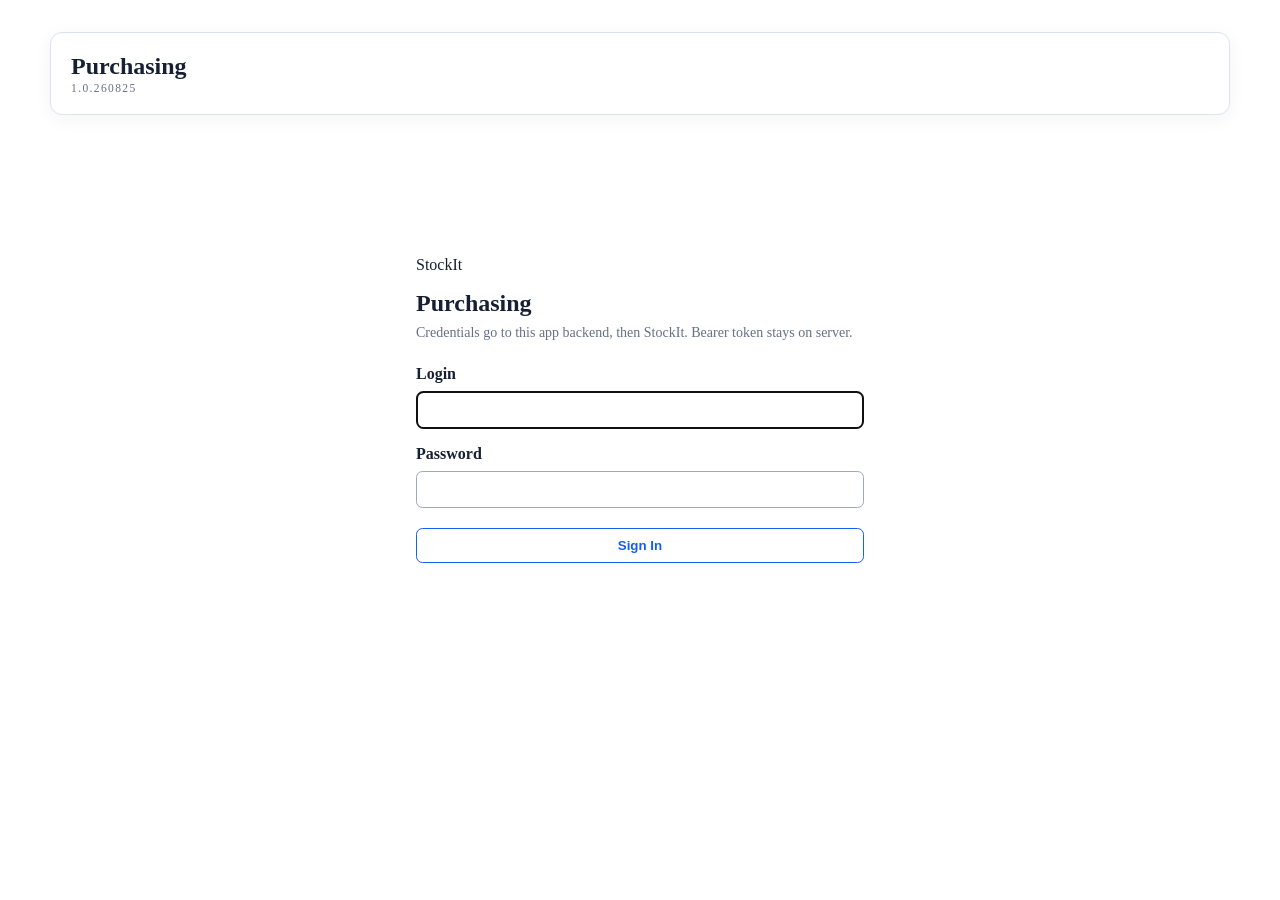
==== apps/purchasing/index.html @ f866b291 "feat: requisitions tab in the purchasing app - new tab lists requisitions with a date range, status " ====
<!doctype html>
<html lang="en">
<head>
  <meta charset="utf-8">
  <meta name="viewport" content="width=device-width, initial-scale=1">
  <title>Purchasing</title>
  <link rel="icon" href="/assets/favicon.ico" sizes="any">
  <link rel="stylesheet" href="/assets/app/app.css">
  <style>
    :root { color-scheme: light; }
    body { max-width: 1180px; margin: 0 auto; padding: 2rem; color: #172033; }
    header, section { background: #fff; border: 1px solid #dce3ee; border-radius: .75rem; padding: 1.25rem; margin-bottom: 1rem; box-shadow: 0 4px 18px #1720330d; }
    header { display: flex; justify-content: space-between; align-items: center; gap: 1rem; flex-wrap: wrap; }
    h1, h2 { margin: 0 0 .75rem; } h1 { font-size: 1.5rem; margin: 0; } h2 { font-size: 1.1rem; }
    .version { margin: .15rem 0 0; font-size: .72rem; letter-spacing: .12em; color: #667085; }
    .section-head { display: flex; justify-content: space-between; align-items: center; gap: 1rem; flex-wrap: wrap; margin-bottom: .75rem; } .section-head h2 { margin: 0; }
    label { display: block; font-weight: 600; margin-top: .75rem; }
    input, select, textarea { box-sizing: border-box; width: 100%; margin-top: .25rem; padding: .55rem; border: 1px solid #9da9bc; border-radius: .4rem; font: inherit; background: #fff; }
    td input, td select { margin-top: 0; padding: .35rem; min-height: 2.1rem; }
    button { border: 1px solid #155eef; border-radius: .4rem; padding: .55rem .9rem; background: transparent; color: #155eef; cursor: pointer; font-weight: 700; }
    button.secondary { border-color: #475467; color: #475467; } button.danger { border-color: #b42318; color: #b42318; }
    button:disabled, input:disabled, select:disabled, textarea:disabled { opacity: .55; cursor: not-allowed; }
    nav button { border-color: transparent; color: #475467; } nav button.active { border-color: #155eef; color: #155eef; }
    .controls { display: flex; gap: .75rem; flex-wrap: wrap; align-items: center; }
    .grid { display: grid; grid-template-columns: repeat(auto-fit, minmax(220px, 1fr)); gap: 0 1rem; }
    .filters { display: grid; grid-template-columns: repeat(auto-fit, minmax(11rem, 1fr)); gap: 0 .75rem; margin-bottom: .5rem; }
    .filters label { margin-top: .25rem; font-size: .8rem; }
    table { width: 100%; border-collapse: collapse; } th, td { padding: .5rem; border-bottom: 1px solid #e4e9f2; text-align: left; vertical-align: middle; }
    th.num, td.num { text-align: right; }
    th[data-sort] { cursor: pointer; user-select: none; } th[data-sort]:hover { color: #155eef; }
    .error { color: #b42318; margin: .5rem 0 0; } .muted { color: #667085; } .warn { color: #b54708; }
    .hidden, .error:empty, .muted:empty, .warn:empty { display: none; }
    section > *:last-child, form > *:last-child { margin-bottom: 0; }
    #po-table tbody tr, #supplier-table tbody tr { cursor: pointer; }
    #po-table tbody tr:hover, #supplier-table tbody tr:hover { background: #f0f4fb; }
    #login-shell { display: flex; min-height: 60vh; align-items: center; } #login-shell.hidden { display: none; }
    #login { width: min(28rem, 100%); margin: 0 auto; border-radius: 1.75rem; padding: 2rem; }
    #login .login-head { display: block; background: none; border: 0; box-shadow: none; padding: 0; margin: 0 0 1.5rem; }
    #login .login-head h1 { margin-top: .75rem; }
    #login .stockit-input { width: 100%; display: block; margin-top: .5rem; }
    #login .stockit-button { width: 100%; margin-top: 1.25rem; }
    #login label { margin-top: 1rem; }
    #print-view { display: none; }
    @media print {
      body > * { display: none !important; }
      body { max-width: none; padding: 0; background: #fff; }
      #print-view { display: block !important; }
      #print-view h1 { font-size: 1.4rem; margin: 0 0 .25rem; } #print-view h3 { margin: 1rem 0 .25rem; }
      #print-view table { margin-top: .25rem; } #print-view th, #print-view td { border-bottom: 1px solid #999; }
      .print-meta { display: grid; grid-template-columns: 1fr 1fr; gap: 0 2rem; margin: .75rem 0; }
    }
  </style>
</head>
<body class="stockit-app-shell">
  <header>
    <div><h1>Purchasing</h1><p class="version" id="version"></p></div>
    <nav id="nav" class="controls hidden"><button data-view="list" type="button">Purchase orders</button><button data-view="requisitions" type="button">Requisitions</button><button data-view="suppliers" type="button">Suppliers</button></nav>
    <div id="identity" class="hidden"><span id="user"></span> <button id="logout" class="secondary">Log out</button></div>
  </header>

  <div id="login-shell">
    <form id="login" class="stockit-login-card">
      <div class="login-head">
        <p class="stockit-brand-mark">StockIt</p>
        <h1>Purchasing</h1>
        <p class="muted" style="margin:.5rem 0 0;font-size:.875rem">Credentials go to this app backend, then StockIt. Bearer token stays on server.</p>
      </div>
      <p id="login-error" class="stockit-inline-message stockit-inline-message-error hidden"></p>
      <label class="stockit-field-label">Login<input class="stockit-input" name="login_name" autocomplete="username" required autofocus></label>
      <label class="stockit-field-label">Password<input class="stockit-input" name="password" type="password" autocomplete="current-password" required></label>
      <button class="stockit-button stockit-button-primary" type="submit">Sign In</button>
    </form>
  </div>

  <section id="list-view" class="hidden">
    <div class="section-head"><h2>Purchase orders</h2><div class="controls"><button id="new-po">New purchase order</button><button id="reload" class="secondary" type="button">Refresh</button></div></div>
    <div class="filters">
      <label>Doc date from<input id="filter-from" type="date"></label>
      <label>Doc date to<input id="filter-to" type="date"></label>
      <label>Supplier<select id="filter-supplier"></select></label>
      <label>Status<select id="filter-status"></select></label>
      <label>Search<input id="filter-search" type="search" placeholder="doc number or note"></label>
    </div>
    <div class="controls"><button id="filter-reset" class="secondary" type="button">Reset filters</button><span id="list-count" class="muted"></span></div>
    <p id="list-error" class="error"></p>
    <div id="po-table"></div>
  </section>

  <main id="edit-view" class="hidden">
    <section>
      <div class="section-head"><h2 id="edit-title">New purchase order</h2><div class="controls"><button id="back" class="secondary" type="button">Back to list</button><button id="copy-po" class="secondary hidden" type="button">Copy PO</button><button id="print" class="secondary hidden" type="button">Print</button><button id="delete-po" class="danger hidden" type="button">Delete PO</button></div></div>
      <form id="po-form">
        <div class="grid">
          <label>Doc number<input name="por_doc_number" required></label>
          <label>Supplier<select name="sup_id" id="supplier-select"></select></label>
          <label>Doc date<input name="por_doc_date" type="date"></label>
          <label>Ship date<input name="por_ship_date" type="date"></label>
          <label>Paid date<input name="por_paid_date" type="date"></label>
          <label>Status<select name="por_status" id="status-select"></select></label>
        </div>
        <label>Note<textarea name="por_note" rows="2"></textarea></label>
        <div class="controls" style="margin-top:.75rem"><button>Save order</button><span id="edit-error" class="error" style="margin:0"></span></div>
      </form>
    </section>

    <section id="lines-section" class="hidden">
      <div class="section-head"><h2>Order lines &amp; receipts</h2><span id="line-totals" class="muted"></span></div>
      <div id="lines"></div>
      <form id="line-form">
        <table><thead><tr><th>Item</th><th class="num">Qty</th><th class="num">Unit price</th><th>Currency</th><th></th></tr></thead><tbody><tr>
          <td><select name="itm_id" id="item-select"></select></td>
          <td class="num"><input name="poc_qty" type="number" step="any" min="0" required></td>
          <td class="num"><input name="poc_price" type="number" step="any" min="0"></td>
          <td><select name="poc_currency" class="currency-select"></select></td>
          <td><button>Add line</button></td>
        </tr></tbody></table>
      </form>
      <p id="quote-hint" class="muted"></p>
      <p id="price-warning" class="warn"></p>
      <p id="lines-error" class="error"></p>
    </section>

    <section id="schedule-section" class="hidden">
      <div class="section-head"><h2>Payment schedule</h2><span id="schedule-totals" class="muted"></span></div>
      <p class="muted">Payable obligations for this PO. Amounts are integer minor units.</p>
      <div id="schedule"></div>
      <form id="schedule-form">
        <table><thead><tr><th>Label</th><th>Due date</th><th class="num">Amount (minor)</th><th>Currency</th><th>Status</th><th></th></tr></thead><tbody><tr>
          <td><input name="fob_label" required></td>
          <td><input name="fob_due_date" type="date" required></td>
          <td class="num"><input name="fob_amount_minor" type="number" step="1" min="1" required></td>
          <td><select name="fob_currency" class="currency-select"></select></td>
          <td><select name="fob_status" class="obligation-status-select"></select></td>
          <td><button>Add installment</button></td>
        </tr></tbody></table>
      </form>
      <p id="schedule-error" class="error"></p>
    </section>
  </main>

  <section id="requisitions-view" class="hidden">
    <div class="section-head"><h2>Purchase requisitions</h2><div class="controls"><button id="new-requisition" type="button">New requisition</button><button id="reload-requisitions" class="secondary" type="button">Refresh</button></div></div>
    <div class="filters">
      <label>Date from<input id="requisition-from" type="date"></label>
      <label>Date to<input id="requisition-to" type="date"></label>
      <label>Status<select id="requisition-status"></select></label>
      <label>Search<input id="requisition-search" type="search" placeholder="doc number or note"></label>
    </div>
    <div class="controls"><button id="requisition-reset" class="secondary" type="button">Reset filters</button><span id="requisition-count" class="muted"></span></div>
    <p id="requisition-list-error" class="error"></p>
    <div id="requisition-table"></div>
  </section>

  <main id="requisition-edit-view" class="hidden">
    <section>
      <div class="section-head"><h2 id="requisition-title">New requisition</h2><div class="controls">
        <button id="requisition-back" class="secondary" type="button">Back to list</button>
        <button id="submit-requisition" class="hidden" type="button">Submit for approval</button>
        <button id="requisition-to-po" class="hidden" type="button">Create purchase order</button>
        <button id="delete-requisition" class="danger hidden" type="button">Delete requisition</button>
      </div></div>
      <form id="requisition-form">
        <div class="grid">
          <label>Doc number<input name="prq_doc_number" required></label>
          <label>Date<input name="prq_date" type="date"></label>
          <label>Needed by<input name="prq_needed_by" type="date"></label>
          <label>Department<input name="prq_department"></label>
          <label>Suggested supplier<select name="sup_id" id="requisition-supplier"></select></label>
          <label>Currency<select name="prq_currency" class="currency-select"></select></label>
        </div>
        <label>Note<textarea name="prq_note" rows="2"></textarea></label>
        <div class="controls" style="margin-top:.75rem"><button>Save requisition</button><span id="requisition-status-label" class="muted"></span><span id="requisition-error" class="error" style="margin:0"></span></div>
      </form>
    </section>

    <section id="requisition-lines-section" class="hidden">
      <div class="section-head"><h2>Requisition lines</h2><span id="requisition-totals" class="muted"></span></div>
      <div id="requisition-lines"></div>
      <form id="requisition-line-form">
        <table><thead><tr><th>Item</th><th class="num">Qty</th><th class="num">Unit price</th><th>Currency</th><th></th></tr></thead><tbody><tr>
          <td><select name="itm_id" id="requisition-item-select"></select></td>
          <td class="num"><input name="prc_qty" type="number" step="any" min="0" required></td>
          <td class="num"><input name="prc_price" type="number" step="any" min="0"></td>
          <td><select name="prc_currency" class="currency-select"></select></td>
          <td><button>Add line</button></td>
        </tr></tbody></table>
      </form>
      <p id="requisition-lines-error" class="error"></p>
    </section>

    <section id="approvals-section" class="hidden">
      <div class="section-head"><h2>Approvals</h2><span id="approval-summary" class="muted"></span></div>
      <div id="approvals"></div>
      <p id="approvals-error" class="error"></p>
    </section>
  </main>

  <section id="suppliers-view" class="hidden">
    <div class="section-head"><h2>Suppliers</h2><div class="controls"><button id="new-supplier" type="button">New supplier</button><input id="supplier-search" type="search" placeholder="Search suppliers" style="width:14rem;margin:0"></div></div>
    <p id="supplier-list-error" class="error"></p>
    <div id="supplier-table"></div>
  </section>

  <main id="supplier-edit-view" class="hidden">
    <section>
      <div class="section-head"><h2 id="supplier-title">New supplier</h2><div class="controls"><button id="supplier-back" class="secondary" type="button">Back to suppliers</button><button id="delete-supplier" class="danger hidden" type="button">Delete supplier</button></div></div>
      <form id="supplier-form">
        <div class="grid">
          <label>Code<input name="sup_code"></label>
          <label>Name (EN)<input name="sup_name_en" required></label>
          <label>Name (ZH)<input name="sup_name_zh"></label>
          <label>Type<input name="sup_type"></label>
          <label>Contact name<input name="sup_contact_name"></label>
          <label>Contact phone<input name="sup_contact_phone"></label>
          <label>Contact email<input name="sup_contact_email" type="email"></label>
          <label>Website<input name="sup_website"></label>
          <label>VAT number<input name="sup_vat_number"></label>
          <label>Bank name<input name="sup_bank_name"></label>
          <label>Bank account<input name="sup_bank_account"></label>
          <label>Status<select name="sup_status" id="supplier-status-select"></select></label>
        </div>
        <label>Address (EN)<textarea name="sup_address_en" rows="2"></textarea></label>
        <label>Note<textarea name="sup_note" rows="2"></textarea></label>
        <div class="controls" style="margin-top:.75rem"><button>Save supplier</button><span id="supplier-error" class="error" style="margin:0"></span></div>
      </form>
    </section>

    <section id="supplier-history-section" class="hidden">
      <div class="section-head"><h2>Purchase history</h2><span id="supplier-spend" class="muted"></span></div>
      <div id="supplier-history"></div>
      <p id="supplier-history-error" class="error"></p>
    </section>
  </main>

  <div id="print-view"></div>

  <script>
    const VERSION = '1.0.260825';
    const CURRENCIES = ['USD', 'TWD', 'CNY', 'EUR'];
    const PO_STATUSES = ['draft', 'issued', 'approved', 'sent', 'confirmed', 'paid', 'prepared', 'shipped', 'delivered', 'received', 'complete', 'inactive'];
    const OBLIGATION_STATUSES = ['planned', 'due', 'paid', 'cancelled'];
    const REQUISITION_STATUSES = ['draft', 'submitted', 'approved', 'rejected', 'ordered', 'cancelled'];
    const SUPPLIER_STATUSES = ['Draft', 'Under Review', 'Active', 'Inactive', 'Hold', 'Phase-Out', 'Obsolete'];
    const SUPPLIER_FIELDS = ['sup_code', 'sup_name_en', 'sup_name_zh', 'sup_type', 'sup_contact_name', 'sup_contact_phone', 'sup_contact_email', 'sup_website', 'sup_vat_number', 'sup_bank_name', 'sup_bank_account', 'sup_status', 'sup_address_en', 'sup_note'];
    // StockIt filters by date range and status server-side, so the browser only holds the window it asked for.
    const MAX_ROWS = 5000, DEFAULT_MONTHS = 12, PRICE_TOLERANCE = 0.005, TOTALS_BATCH = 8;
    const $ = selector => document.querySelector(selector);
    const escape = value => String(value ?? '').replace(/[&<>"']/g, char => ({'&':'&amp;','<':'&lt;','>':'&gt;','"':'&quot;',"'":'&#39;'}[char]));
    const number = value => Number(value ?? 0).toLocaleString();
    const options = (list, selected) => list.map(v => `<option value="${escape(v)}"${String(v) === String(selected) ? ' selected' : ''}>${escape(v)}</option>`).join('');
    const isoDate = date => date.toISOString().slice(0, 10);
    const money = totals => Object.entries(totals).map(([currency, total]) => `${number(Math.round(total * 100) / 100)} ${currency}`).join('; ');

    let suppliers = [], items = [], orders = [], currentPO = null, currentSupplier = null;
    let lines = [], schedule = [], priceList = {}, orderTotals = {};
    let requisitions = [], requisitionLines = [], approvals = [], currentRequisition = null, currentRole = '';
    let sort = { key: 'por_doc_date', desc: true };
    let requisitionSort = { key: 'prq_date', desc: true };

    async function api(method, path, body) {
      const response = await fetch(path, { method, headers: body ? {'Content-Type': 'application/json'} : {}, body: body ? JSON.stringify(body) : undefined });
      if (response.status === 401) { showLogin(); throw new Error('Login required'); }
      if (response.status === 204) return null;
      const data = await response.json().catch(() => ({}));
      if (!response.ok) throw new Error(data.error || `Request failed (${response.status})`);
      return data;
    }

    const queryString = params => Object.entries(params)
      .filter(([, value]) => value !== '' && value !== null && value !== undefined)
      .map(([key, value]) => `${encodeURIComponent(key)}=${encodeURIComponent(value)}`).join('&');

    async function listAll(table, params = {}, max = Infinity) {
      const rows = [];
      while (rows.length < max) {
        const page = await api('GET', `/api/tables/${table}?${queryString({...params, limit: 200, offset: rows.length})}`);
        rows.push(...page.rows);
        if (!page.has_more || !page.rows.length) break;
      }
      return rows;
    }

    const supplierName = id => { const s = suppliers.find(s => s.sup_id === id); return s ? (s.sup_name_en || s.sup_code || `#${id}`) : (id ? `#${id}` : ''); };
    const itemName = id => { const i = items.find(i => i.itm_id === id); return i ? `${i.itm_sku || ''} ${i.itm_model || ''}`.trim() || `#${id}` : (id ? `#${id}` : ''); };
    function sumByCurrency(rows, currencyOf, amountOf) {
      const totals = {};
      for (const row of rows) { const currency = currencyOf(row); if (currency) totals[currency] = (totals[currency] || 0) + amountOf(row); }
      return totals;
    }
    const lineTotals = rows => sumByCurrency(rows, l => l.poc_currency, l => (l.poc_qty || 0) * (l.poc_price || 0));

    // --- views ---
    function show(view) {
      $('#login-shell').classList.toggle('hidden', view !== 'login');
      $('#list-view').classList.toggle('hidden', view !== 'list');
      $('#edit-view').classList.toggle('hidden', view !== 'edit');
      $('#suppliers-view').classList.toggle('hidden', view !== 'suppliers');
      $('#supplier-edit-view').classList.toggle('hidden', view !== 'supplier-edit');
      $('#requisitions-view').classList.toggle('hidden', view !== 'requisitions');
      $('#requisition-edit-view').classList.toggle('hidden', view !== 'requisition-edit');
      $('#identity').classList.toggle('hidden', view === 'login');
      $('#nav').classList.toggle('hidden', view === 'login');
      for (const button of document.querySelectorAll('#nav button')) {
        button.classList.toggle('active',
          (button.dataset.view === 'list' && (view === 'list' || view === 'edit'))
          || (button.dataset.view === 'suppliers' && view.startsWith('supplier'))
          || (button.dataset.view === 'requisitions' && view.startsWith('requisition')));
      }
    }
    function showLogin() { $('#login').reset(); $('#login-error').classList.add('hidden'); show('login'); }

    // --- purchase order list ---
    function defaultFrom() { const date = new Date(); date.setMonth(date.getMonth() - DEFAULT_MONTHS); return isoDate(date); }
    function resetFilters() {
      $('#filter-from').value = defaultFrom();
      $('#filter-to').value = '';
      $('#filter-supplier').value = '';
      $('#filter-status').value = '';
      $('#filter-search').value = '';
      showList();
    }

    const COLUMNS = [
      { key: 'por_doc_number', label: 'Doc number', value: po => po.por_doc_number },
      { key: 'supplier', label: 'Supplier', value: po => supplierName(po.sup_id) },
      { key: 'por_doc_date', label: 'Doc date', value: po => po.por_doc_date },
      { key: 'por_ship_date', label: 'Ship date', value: po => po.por_ship_date },
      { key: 'por_status', label: 'Status', value: po => po.por_status },
    ];

    async function showList() {
      show('list');
      $('#list-error').textContent = '';
      const params = { sort: 'por_doc_date', desc: true };
      const from = $('#filter-from').value, to = $('#filter-to').value;
      if (from) params['from.por_doc_date'] = from;
      if (to) params['to.por_doc_date'] = to;
      if ($('#filter-supplier').value) params['filter.sup_id'] = $('#filter-supplier').value;
      if ($('#filter-status').value) params['filter.por_status'] = $('#filter-status').value;
      if ($('#filter-search').value.trim()) params.q = $('#filter-search').value.trim();
      try {
        orders = await listAll('purchase_orders', params, MAX_ROWS);
        renderList();
        loadOrderTotals(orders);
      } catch (error) { $('#list-error').textContent = error.message; }
    }

    function renderList() {
      const rows = orders.slice();
      const column = COLUMNS.find(c => c.key === sort.key) || COLUMNS[2];
      rows.sort((a, b) => String(column.value(a) ?? '').localeCompare(String(column.value(b) ?? ''), undefined, { numeric: true }) * (sort.desc ? -1 : 1));
      $('#list-count').textContent = `${rows.length} purchase orders${rows.length >= MAX_ROWS ? ` (load capped at ${MAX_ROWS}; narrow the filters)` : ''}`;
      $('#po-table').innerHTML = rows.length ? `<table><thead><tr>${
        COLUMNS.map(c => `<th data-sort="${c.key}">${escape(c.label)}${sort.key === c.key ? (sort.desc ? ' &#9660;' : ' &#9650;') : ''}</th>`).join('')
      }<th class="num">Order total</th></tr></thead><tbody>${
        rows.map(po => `<tr data-id="${po.por_id}">${COLUMNS.map(c => `<td>${escape(c.value(po))}</td>`).join('')}<td class="num" data-total="${po.por_id}">${
          orderTotals[po.por_id] ? escape(money(orderTotals[po.por_id])) : '&hellip;'
        }</td></tr>`).join('')
      }</tbody></table>` : '<p class="muted">No purchase orders match these filters.</p>';
    }

    // ponytail: totals are one request per order because StockIt has no line rollup endpoint;
    // batched so a wide window does not open hundreds of sockets at once.
    async function loadOrderTotals(rows) {
      for (const po of rows) {
        const cell = document.querySelector(`td[data-total="${po.por_id}"]`);
        if (cell && orderTotals[po.por_id]) cell.textContent = money(orderTotals[po.por_id]);
      }
      const pending = rows.filter(po => !(po.por_id in orderTotals));
      for (let index = 0; index < pending.length; index += TOTALS_BATCH) {
        await Promise.all(pending.slice(index, index + TOTALS_BATCH).map(async po => {
          try {
            const poLines = await listAll('po_components', { sort: 'poc_id', parent_id: po.por_id });
            orderTotals[po.por_id] = lineTotals(poLines);
            const cell = document.querySelector(`td[data-total="${po.por_id}"]`);
            if (cell) cell.textContent = money(orderTotals[po.por_id]);
          } catch { /* a failed total must not break the list */ }
        }));
      }
    }

    // --- purchase order editor ---
    async function openPO(id) {
      currentPO = null; lines = []; schedule = []; priceList = {};
      for (const id of ['#edit-error', '#lines-error', '#schedule-error', '#quote-hint', '#price-warning']) $(id).textContent = '';
      if (id != null) {
        try {
          const record = await api('GET', `/api/tables/purchase_orders/${id}`);
          currentPO = record.row;
        } catch (error) { $('#list-error').textContent = error.message; return; }
      }
      const po = currentPO || {};
      const form = $('#po-form');
      form.por_doc_number.value = po.por_doc_number || '';
      $('#supplier-select').innerHTML = '<option value="">&mdash;</option>' + suppliers.map(s => `<option value="${s.sup_id}"${s.sup_id === po.sup_id ? ' selected' : ''}>${escape(s.sup_name_en || s.sup_code || s.sup_id)}</option>`).join('');
      form.por_doc_date.value = po.por_doc_date || (id == null ? isoDate(new Date()) : '');
      form.por_ship_date.value = po.por_ship_date || '';
      form.por_paid_date.value = po.por_paid_date || '';
      $('#status-select').innerHTML = options(PO_STATUSES, po.por_status || 'draft');
      form.por_note.value = po.por_note || '';
      $('#edit-title').textContent = currentPO ? `Purchase order ${currentPO.por_doc_number}` : 'New purchase order';
      for (const id of ['#delete-po', '#print', '#copy-po', '#lines-section', '#schedule-section']) $(id).classList.toggle('hidden', !currentPO);
      show('edit');
      if (currentPO) await Promise.all([loadLines(), loadSchedule(), loadPriceList(currentPO.sup_id)]);
    }

    function formPayload(form, fields) {
      const payload = {};
      for (const field of fields) payload[field] = form[field].value === '' ? null : form[field].value;
      return payload;
    }

    // --- supplier price list, taken from active quotes (newest quote wins) ---
    async function loadPriceList(supplierID) {
      priceList = {};
      if (!supplierID) return;
      try {
        const quotes = await listAll('quotes', { sort: 'qot_doc_date', desc: true, 'filter.sup_id': supplierID, 'filter.qot_status': 'active' });
        for (const quote of quotes) {
          const components = await listAll('quote_components', { sort: 'qoc_id', parent_id: quote.qot_id });
          for (const component of components) {
            if (!(component.itm_id in priceList)) priceList[component.itm_id] = { ...component, doc: quote.qot_doc_number };
          }
        }
      } catch { /* quotes are advisory: a missing price list must not block ordering */ }
      applyQuote();
    }

    function quoteFor(itemID) { return priceList[Number(itemID)]; }

    function applyQuote() {
      const form = $('#line-form');
      const quote = quoteFor(form.itm_id.value);
      if (!quote) { $('#quote-hint').textContent = Object.keys(priceList).length ? 'No active quote for this item.' : ''; checkPriceDeviation(); return; }
      $('#quote-hint').textContent = `Quoted ${number(quote.qot_price)} ${quote.qot_currency || ''} on ${quote.doc}${quote.qot_moq ? `; MOQ ${number(quote.qot_moq)}` : ''}${quote.qot_lead_time ? `; lead time ${quote.qot_lead_time}` : ''}.`;
      if (form.poc_price.value === '') {
        form.poc_price.value = quote.qot_price ?? '';
        if (quote.qot_currency) form.poc_currency.value = quote.qot_currency;
      }
      checkPriceDeviation();
    }

    function checkPriceDeviation() {
      const form = $('#line-form');
      const quote = quoteFor(form.itm_id.value);
      const price = Number(form.poc_price.value);
      if (!quote || !quote.qot_price || !form.poc_price.value) { $('#price-warning').textContent = ''; return; }
      const deviation = (price - quote.qot_price) / quote.qot_price;
      $('#price-warning').textContent = Math.abs(deviation) > PRICE_TOLERANCE
        ? `Price is ${(deviation * 100).toFixed(1)}% off the quoted ${number(quote.qot_price)} ${quote.qot_currency || ''}.` : '';
    }

    // --- order lines and goods receipt ---
    async function loadLines() {
      lines = await listAll('po_components', { sort: 'poc_id', parent_id: currentPO.por_id });
      renderLines();
    }
    function renderLines() {
      $('#lines').innerHTML = lines.length ? `<table><thead><tr><th>Item</th><th class="num">Qty</th><th class="num">Unit price</th><th>Currency</th><th class="num">Line total</th><th class="num">Received</th><th>Received date</th><th class="num">Outstanding</th><th></th></tr></thead><tbody>${
        lines.map((line, index) => `<tr>
          <td>${escape(itemName(line.itm_id))}</td>
          <td class="num"><input data-index="${index}" data-field="poc_qty" type="number" step="any" value="${line.poc_qty ?? ''}"></td>
          <td class="num"><input data-index="${index}" data-field="poc_price" type="number" step="any" value="${line.poc_price ?? ''}"></td>
          <td><select data-index="${index}" data-field="poc_currency">${options(CURRENCIES, line.poc_currency)}</select></td>
          <td class="num">${number((line.poc_qty || 0) * (line.poc_price || 0))}</td>
          <td class="num"><input data-index="${index}" data-field="poc_received_qty" type="number" step="any" min="0" value="${line.poc_received_qty ?? ''}"></td>
          <td><input data-index="${index}" data-field="poc_received_date" type="date" value="${escape(line.poc_received_date)}"></td>
          <td class="num">${number(Math.max(0, (line.poc_qty || 0) - (line.poc_received_qty || 0)))}</td>
          <td><button class="secondary" data-receive-line="${index}" type="button">Receive all</button> <button class="secondary" data-save-line="${index}" type="button">Save</button> <button class="danger" data-delete-line="${index}" type="button">Delete</button></td>
        </tr>`).join('')
      }</tbody></table>` : '<p class="muted">No lines yet.</p>';
      const totals = lineTotals(lines);
      const ordered = lines.reduce((sum, line) => sum + (line.poc_qty || 0), 0);
      const received = lines.reduce((sum, line) => sum + (line.poc_received_qty || 0), 0);
      $('#line-totals').textContent = `${Object.keys(totals).length ? 'Order totals: ' + money(totals) + '. ' : ''}Received ${number(received)} of ${number(ordered)} units.`;
    }
    function saveLinePayload(line) {
      return {
        itm_id: line.itm_id, poc_qty: line.poc_qty, poc_price: line.poc_price, poc_currency: line.poc_currency,
        poc_received_qty: line.poc_received_qty ?? null, poc_received_date: line.poc_received_date || null,
      };
    }
    $('#lines').addEventListener('input', event => {
      const { index, field } = event.target.dataset;
      if (index != null) lines[index][field] = event.target.type === 'number' ? (event.target.value === '' ? null : Number(event.target.value)) : event.target.value;
    });
    $('#lines').addEventListener('click', async event => {
      const { saveLine, deleteLine, receiveLine } = event.target.dataset;
      $('#lines-error').textContent = '';
      try {
        if (receiveLine != null) {
          const line = lines[receiveLine];
          line.poc_received_qty = line.poc_qty;
          line.poc_received_date = line.poc_received_date || isoDate(new Date());
          await api('PUT', `/api/tables/po_components/${line.poc_id}`, saveLinePayload(line));
          await loadLines();
        } else if (saveLine != null) {
          await api('PUT', `/api/tables/po_components/${lines[saveLine].poc_id}`, saveLinePayload(lines[saveLine]));
          await loadLines();
        } else if (deleteLine != null) {
          await api('DELETE', `/api/tables/po_components/${lines[deleteLine].poc_id}`);
          await loadLines();
        }
        delete orderTotals[currentPO.por_id];
      } catch (error) { $('#lines-error').textContent = error.message; }
    });
    $('#line-form').addEventListener('submit', async event => {
      event.preventDefault();
      $('#lines-error').textContent = '';
      const form = event.target;
      try {
        await api('POST', '/api/tables/po_components', {
          por_id: currentPO.por_id,
          itm_id: Number(form.itm_id.value),
          poc_qty: Number(form.poc_qty.value),
          poc_price: form.poc_price.value === '' ? null : Number(form.poc_price.value),
          poc_currency: form.poc_currency.value,
        });
        form.poc_qty.value = ''; form.poc_price.value = '';
        delete orderTotals[currentPO.por_id];
        await loadLines();
        applyQuote();
      } catch (error) { $('#lines-error').textContent = error.message; }
    });
    $('#item-select').addEventListener('change', () => { $('#line-form').poc_price.value = ''; applyQuote(); });
    $('#line-form').poc_price.addEventListener('input', checkPriceDeviation);

    // --- payment schedule (financial obligations) ---
    async function loadSchedule() {
      const all = await listAll('financial_obligations', { sort: 'fob_id', 'filter.fob_source_type': 'purchase_order', 'filter.fob_source_id': currentPO.por_id });
      schedule = all;
      renderSchedule();
    }
    function renderSchedule() {
      $('#schedule').innerHTML = schedule.length ? `<table><thead><tr><th>Label</th><th>Due date</th><th class="num">Amount (minor)</th><th>Currency</th><th>Status</th><th></th></tr></thead><tbody>${
        schedule.map((fob, index) => `<tr>
          <td><input data-index="${index}" data-field="fob_label" value="${escape(fob.fob_label)}"></td>
          <td><input data-index="${index}" data-field="fob_due_date" type="date" value="${escape(fob.fob_due_date)}"></td>
          <td class="num"><input data-index="${index}" data-field="fob_amount_minor" type="number" step="1" value="${fob.fob_amount_minor ?? ''}"></td>
          <td><select data-index="${index}" data-field="fob_currency">${options(CURRENCIES, fob.fob_currency)}</select></td>
          <td><select data-index="${index}" data-field="fob_status">${options(OBLIGATION_STATUSES, fob.fob_status)}</select></td>
          <td><button class="secondary" data-save-fob="${index}" type="button">Save</button> <button class="danger" data-delete-fob="${index}" type="button">Delete</button></td>
        </tr>`).join('')
      }</tbody></table>` : '<p class="muted">No installments yet.</p>';
      const totals = sumByCurrency(schedule.filter(fob => fob.fob_status !== 'cancelled'), fob => fob.fob_currency, fob => fob.fob_amount_minor || 0);
      $('#schedule-totals').textContent = Object.keys(totals).length ? 'Scheduled (excluding cancelled): ' + Object.entries(totals).map(([currency, total]) => `${number(total)} ${currency} minor`).join('; ') : '';
    }
    $('#schedule').addEventListener('input', event => {
      const { index, field } = event.target.dataset;
      if (index != null) schedule[index][field] = event.target.type === 'number' ? (event.target.value === '' ? null : Number(event.target.value)) : event.target.value;
    });
    function obligationPayload(fob) {
      return {
        fob_type: 'payable', fob_source_type: 'purchase_order', fob_source_id: currentPO.por_id,
        fob_label: fob.fob_label, fob_due_date: fob.fob_due_date, fob_amount_minor: fob.fob_amount_minor,
        fob_currency: fob.fob_currency, fob_status: fob.fob_status, fob_counterparty: supplierName(currentPO.sup_id) || null,
      };
    }
    $('#schedule').addEventListener('click', async event => {
      const { saveFob, deleteFob } = event.target.dataset;
      $('#schedule-error').textContent = '';
      try {
        if (saveFob != null) {
          await api('PUT', `/api/tables/financial_obligations/${schedule[saveFob].fob_id}`, obligationPayload(schedule[saveFob]));
          await loadSchedule();
        } else if (deleteFob != null) {
          await api('DELETE', `/api/tables/financial_obligations/${schedule[deleteFob].fob_id}`);
          await loadSchedule();
        }
      } catch (error) { $('#schedule-error').textContent = error.message; }
    });
    $('#schedule-form').addEventListener('submit', async event => {
      event.preventDefault();
      $('#schedule-error').textContent = '';
      const form = event.target;
      try {
        await api('POST', '/api/tables/financial_obligations', obligationPayload({
          fob_label: form.fob_label.value, fob_due_date: form.fob_due_date.value,
          fob_amount_minor: Number(form.fob_amount_minor.value), fob_currency: form.fob_currency.value,
          fob_status: form.fob_status.value,
        }));
        form.fob_label.value = ''; form.fob_due_date.value = ''; form.fob_amount_minor.value = '';
        await loadSchedule();
      } catch (error) { $('#schedule-error').textContent = error.message; }
    });

    // --- PO header save / copy / delete ---
    $('#po-form').addEventListener('submit', async event => {
      event.preventDefault();
      $('#edit-error').textContent = '';
      const payload = formPayload(event.target, ['por_doc_number', 'por_doc_date', 'por_ship_date', 'por_paid_date', 'por_status', 'por_note']);
      payload.sup_id = event.target.sup_id.value === '' ? null : Number(event.target.sup_id.value);
      try {
        if (currentPO) {
          await api('PUT', `/api/tables/purchase_orders/${currentPO.por_id}`, payload);
          await openPO(currentPO.por_id);
        } else {
          const record = await api('POST', '/api/tables/purchase_orders', payload);
          await openPO(record.row.por_id);
        }
      } catch (error) { $('#edit-error').textContent = error.message; }
    });
    $('#copy-po').addEventListener('click', async () => {
      if (!currentPO) return;
      const docNumber = prompt('Document number for the copy', `${currentPO.por_doc_number}-COPY`);
      if (!docNumber) return;
      $('#edit-error').textContent = '';
      try {
        const record = await api('POST', '/api/tables/purchase_orders', {
          por_doc_number: docNumber, sup_id: currentPO.sup_id, por_doc_date: isoDate(new Date()),
          por_status: 'draft', por_note: currentPO.por_note || null,
        });
        for (const line of lines) {
          await api('POST', '/api/tables/po_components', {
            por_id: record.row.por_id, itm_id: line.itm_id, poc_qty: line.poc_qty,
            poc_price: line.poc_price, poc_currency: line.poc_currency,
          });
        }
        await openPO(record.row.por_id);
      } catch (error) { $('#edit-error').textContent = error.message; }
    });
    $('#delete-po').addEventListener('click', async () => {
      if (!currentPO || !confirm(`Delete PO ${currentPO.por_doc_number}? Its lines are deleted too. Payment schedule rows stay and must be removed by hand.`)) return;
      $('#edit-error').textContent = '';
      try { await api('DELETE', `/api/tables/purchase_orders/${currentPO.por_id}`); delete orderTotals[currentPO.por_id]; await showList(); }
      catch (error) { $('#edit-error').textContent = error.message; }
    });

    // --- suppliers ---
    async function showSuppliers() {
      show('suppliers');
      $('#supplier-list-error').textContent = '';
      try {
        suppliers = await listAll('suppliers', { sort: 'sup_name_en' });
        renderSuppliers();
      } catch (error) { $('#supplier-list-error').textContent = error.message; }
    }
    function renderSuppliers() {
      const search = $('#supplier-search').value.trim().toLowerCase();
      const rows = suppliers.filter(s => !search || `${s.sup_code || ''} ${s.sup_name_en || ''} ${s.sup_name_zh || ''} ${s.sup_contact_name || ''}`.toLowerCase().includes(search));
      $('#supplier-table').innerHTML = rows.length ? `<table><thead><tr><th>Code</th><th>Name</th><th>Type</th><th>Contact</th><th>Email</th><th>Status</th></tr></thead><tbody>${
        rows.map(s => `<tr data-id="${s.sup_id}"><td>${escape(s.sup_code)}</td><td>${escape(s.sup_name_en)}</td><td>${escape(s.sup_type)}</td><td>${escape(s.sup_contact_name)}</td><td>${escape(s.sup_contact_email)}</td><td>${escape(s.sup_status)}</td></tr>`).join('')
      }</tbody></table>` : '<p class="muted">No suppliers match this search.</p>';
    }

    async function openSupplier(id) {
      currentSupplier = null;
      $('#supplier-error').textContent = ''; $('#supplier-history-error').textContent = ''; $('#supplier-spend').textContent = '';
      if (id != null) {
        try { currentSupplier = (await api('GET', `/api/tables/suppliers/${id}`)).row; }
        catch (error) { $('#supplier-list-error').textContent = error.message; return; }
      }
      const supplier = currentSupplier || {};
      const form = $('#supplier-form');
      for (const field of SUPPLIER_FIELDS) if (field !== 'sup_status') form[field].value = supplier[field] || '';
      $('#supplier-status-select').innerHTML = options(SUPPLIER_STATUSES, supplier.sup_status || 'Active');
      $('#supplier-title').textContent = currentSupplier ? (currentSupplier.sup_name_en || 'Supplier') : 'New supplier';
      $('#delete-supplier').classList.toggle('hidden', !currentSupplier);
      $('#supplier-history-section').classList.toggle('hidden', !currentSupplier);
      show('supplier-edit');
      if (currentSupplier) await loadSupplierHistory(currentSupplier.sup_id);
    }

    async function loadSupplierHistory(supplierID) {
      try {
        const history = await listAll('purchase_orders', { sort: 'por_doc_date', desc: true, 'filter.sup_id': supplierID }, 500);
        $('#supplier-history').innerHTML = history.length ? `<table><thead><tr><th>Doc number</th><th>Doc date</th><th>Status</th><th class="num">Order total</th></tr></thead><tbody>${
          history.map(po => `<tr data-id="${po.por_id}"><td>${escape(po.por_doc_number)}</td><td>${escape(po.por_doc_date)}</td><td>${escape(po.por_status)}</td><td class="num" data-total="${po.por_id}">&hellip;</td></tr>`).join('')
        }</tbody></table>` : '<p class="muted">No purchase orders for this supplier yet.</p>';
        await loadOrderTotals(history);
        const spend = {};
        for (const po of history) for (const [currency, total] of Object.entries(orderTotals[po.por_id] || {})) spend[currency] = (spend[currency] || 0) + total;
        $('#supplier-spend').textContent = Object.keys(spend).length ? `Total ordered: ${money(spend)} across ${history.length} orders.` : `${history.length} orders.`;
      } catch (error) { $('#supplier-history-error').textContent = error.message; }
    }

    $('#supplier-form').addEventListener('submit', async event => {
      event.preventDefault();
      $('#supplier-error').textContent = '';
      const payload = formPayload(event.target, SUPPLIER_FIELDS);
      try {
        if (currentSupplier) {
          await api('PUT', `/api/tables/suppliers/${currentSupplier.sup_id}`, payload);
          await refreshSuppliers();
          await openSupplier(currentSupplier.sup_id);
        } else {
          const record = await api('POST', '/api/tables/suppliers', payload);
          await refreshSuppliers();
          await openSupplier(record.row.sup_id);
        }
      } catch (error) { $('#supplier-error').textContent = error.message; }
    });
    $('#delete-supplier').addEventListener('click', async () => {
      if (!currentSupplier || !confirm(`Delete supplier ${currentSupplier.sup_name_en}? Purchase orders that reference it keep the id.`)) return;
      $('#supplier-error').textContent = '';
      try { await api('DELETE', `/api/tables/suppliers/${currentSupplier.sup_id}`); await refreshSuppliers(); await showSuppliers(); }
      catch (error) { $('#supplier-error').textContent = error.message; }
    });
    async function refreshSuppliers() {
      suppliers = await listAll('suppliers', { sort: 'sup_name_en' });
      $('#filter-supplier').innerHTML = '<option value="">All suppliers</option>' + suppliers.map(s => `<option value="${s.sup_id}">${escape(s.sup_name_en || s.sup_code || s.sup_id)}</option>`).join('');
    }

    // --- print ---
    $('#print').addEventListener('click', () => {
      const po = currentPO, supplier = suppliers.find(s => s.sup_id === po.sup_id);
      const totals = lineTotals(lines);
      $('#print-view').innerHTML = `
        <h1>Purchase Order ${escape(po.por_doc_number)}</h1>
        <p class="muted">Status: ${escape(po.por_status)}</p>
        <div class="print-meta">
          <div><h3>Supplier</h3>${supplier ? `${escape(supplier.sup_name_en || '')}<br>${escape(supplier.sup_address_en || '')}<br>${escape(supplier.sup_contact_name || '')} ${escape(supplier.sup_contact_phone || '')}<br>${escape(supplier.sup_contact_email || '')}` : '<span class="muted">No supplier selected</span>'}</div>
          <div><h3>Dates</h3>Doc date: ${escape(po.por_doc_date || '-')}<br>Ship date: ${escape(po.por_ship_date || '-')}<br>Paid date: ${escape(po.por_paid_date || '-')}</div>
        </div>
        <h3>Lines</h3>
        <table><thead><tr><th>Item</th><th class="num">Qty</th><th class="num">Unit price</th><th>Currency</th><th class="num">Line total</th><th class="num">Received</th></tr></thead><tbody>
          ${lines.map(line => `<tr><td>${escape(itemName(line.itm_id))}</td><td class="num">${number(line.poc_qty)}</td><td class="num">${number(line.poc_price)}</td><td>${escape(line.poc_currency)}</td><td class="num">${number((line.poc_qty || 0) * (line.poc_price || 0))}</td><td class="num">${number(line.poc_received_qty)}</td></tr>`).join('') || '<tr><td colspan="6">No lines</td></tr>'}
        </tbody></table>
        <p><strong>Totals:</strong> ${money(totals) || '-'}</p>
        ${schedule.length ? `<h3>Payment schedule</h3>
        <table><thead><tr><th>Label</th><th>Due date</th><th class="num">Amount (minor units)</th><th>Currency</th><th>Status</th></tr></thead><tbody>
          ${schedule.map(fob => `<tr><td>${escape(fob.fob_label)}</td><td>${escape(fob.fob_due_date)}</td><td class="num">${number(fob.fob_amount_minor)}</td><td>${escape(fob.fob_currency)}</td><td>${escape(fob.fob_status)}</td></tr>`).join('')}
        </tbody></table>` : ''}
        ${po.por_note ? `<h3>Note</h3><p>${escape(po.por_note)}</p>` : ''}`;
      window.print();
    });

    // --- purchase requisitions ---
    function defaultRequisitionFrom() { const date = new Date(); date.setMonth(date.getMonth() - DEFAULT_MONTHS); return isoDate(date); }
    function resetRequisitionFilters() {
      $('#requisition-from').value = defaultRequisitionFrom();
      $('#requisition-to').value = '';
      $('#requisition-status').value = '';
      $('#requisition-search').value = '';
      showRequisitions();
    }

    const REQUISITION_COLUMNS = [
      { key: 'prq_doc_number', label: 'Doc number', value: r => r.prq_doc_number },
      { key: 'prq_date', label: 'Date', value: r => r.prq_date },
      { key: 'prq_needed_by', label: 'Needed by', value: r => r.prq_needed_by },
      { key: 'prq_department', label: 'Department', value: r => r.prq_department },
      { key: 'supplier', label: 'Suggested supplier', value: r => supplierName(r.sup_id) },
      { key: 'prq_status', label: 'Status', value: r => r.prq_status },
    ];

    async function showRequisitions() {
      show('requisitions');
      $('#requisition-list-error').textContent = '';
      const params = { sort: 'prq_date', desc: true };
      if ($('#requisition-from').value) params['from.prq_date'] = $('#requisition-from').value;
      if ($('#requisition-to').value) params['to.prq_date'] = $('#requisition-to').value;
      if ($('#requisition-status').value) params['filter.prq_status'] = $('#requisition-status').value;
      if ($('#requisition-search').value.trim()) params.q = $('#requisition-search').value.trim();
      try {
        requisitions = await listAll('purchase_requisitions', params, MAX_ROWS);
        renderRequisitions();
      } catch (error) { $('#requisition-list-error').textContent = error.message; }
    }

    function renderRequisitions() {
      const rows = requisitions.slice();
      const column = REQUISITION_COLUMNS.find(c => c.key === requisitionSort.key) || REQUISITION_COLUMNS[1];
      rows.sort((a, b) => String(column.value(a) ?? '').localeCompare(String(column.value(b) ?? ''), undefined, { numeric: true }) * (requisitionSort.desc ? -1 : 1));
      $('#requisition-count').textContent = `${rows.length} requisitions`;
      $('#requisition-table').innerHTML = rows.length ? `<table><thead><tr>${
        REQUISITION_COLUMNS.map(c => `<th data-sort="${c.key}">${escape(c.label)}${requisitionSort.key === c.key ? (requisitionSort.desc ? ' &#9660;' : ' &#9650;') : ''}</th>`).join('')
      }<th class="num">Total</th></tr></thead><tbody>${
        rows.map(record => `<tr data-id="${record.prq_id}">${REQUISITION_COLUMNS.map(c => `<td>${escape(c.value(record))}</td>`).join('')}<td class="num">${
          record.prq_total_minor == null ? '' : escape(`${number(record.prq_total_minor / 100)} ${record.prq_currency || ''}`)
        }</td></tr>`).join('')
      }</tbody></table>` : '<p class="muted">No requisitions match these filters.</p>';
    }

    async function openRequisition(id) {
      currentRequisition = null; requisitionLines = []; approvals = [];
      for (const selector of ['#requisition-error', '#requisition-lines-error', '#approvals-error']) $(selector).textContent = '';
      if (id != null) {
        try { currentRequisition = (await api('GET', `/api/tables/purchase_requisitions/${id}`)).row; }
        catch (error) { $('#requisition-list-error').textContent = error.message; return; }
      }
      const record = currentRequisition || {};
      const form = $('#requisition-form');
      form.prq_doc_number.value = record.prq_doc_number || '';
      form.prq_date.value = record.prq_date || (id == null ? isoDate(new Date()) : '');
      form.prq_needed_by.value = record.prq_needed_by || '';
      form.prq_department.value = record.prq_department || '';
      form.prq_note.value = record.prq_note || '';
      form.prq_currency.value = record.prq_currency || 'USD';
      $('#requisition-supplier').innerHTML = '<option value="">&mdash;</option>' + suppliers.map(s => `<option value="${s.sup_id}"${s.sup_id === record.sup_id ? ' selected' : ''}>${escape(s.sup_name_en || s.sup_code || s.sup_id)}</option>`).join('');
      $('#requisition-title').textContent = currentRequisition ? `Requisition ${currentRequisition.prq_doc_number}` : 'New requisition';
      const status = record.prq_status || 'draft';
      $('#requisition-status-label').textContent = currentRequisition ? `Status: ${status}${record.por_id ? `; purchase order #${record.por_id}` : ''}` : '';
      // A requisition is only editable while it is a draft; the workflow owns it afterwards.
      const draft = status === 'draft';
      for (const field of form.elements) field.disabled = currentRequisition != null && !draft;
      $('#delete-requisition').classList.toggle('hidden', !currentRequisition || !draft);
      $('#submit-requisition').classList.toggle('hidden', !currentRequisition || !draft);
      $('#requisition-to-po').classList.toggle('hidden', status !== 'approved');
      $('#requisition-lines-section').classList.toggle('hidden', !currentRequisition);
      $('#requisition-line-form').classList.toggle('hidden', !draft);
      $('#approvals-section').classList.toggle('hidden', !currentRequisition || status === 'draft');
      show('requisition-edit');
      if (currentRequisition) await Promise.all([loadRequisitionLines(), loadApprovals()]);
    }

    async function loadRequisitionLines() {
      requisitionLines = await listAll('prq_components', { sort: 'prc_id', parent_id: currentRequisition.prq_id });
      renderRequisitionLines();
    }
    function renderRequisitionLines() {
      const editable = (currentRequisition.prq_status || 'draft') === 'draft';
      $('#requisition-lines').innerHTML = requisitionLines.length ? `<table><thead><tr><th>Item</th><th class="num">Qty</th><th class="num">Unit price</th><th>Currency</th><th class="num">Line total</th>${editable ? '<th></th>' : ''}</tr></thead><tbody>${
        requisitionLines.map((line, index) => `<tr>
          <td>${escape(itemName(line.itm_id))}</td>
          <td class="num">${number(line.prc_qty)}</td>
          <td class="num">${number(line.prc_price)}</td>
          <td>${escape(line.prc_currency)}</td>
          <td class="num">${number((line.prc_qty || 0) * (line.prc_price || 0))}</td>
          ${editable ? `<td><button class="danger" data-delete-line="${index}" type="button">Delete</button></td>` : ''}
        </tr>`).join('')
      }</tbody></table>` : '<p class="muted">No lines yet. A requisition needs at least one line before it can be submitted.</p>';
      const totals = sumByCurrency(requisitionLines, line => line.prc_currency, line => (line.prc_qty || 0) * (line.prc_price || 0));
      $('#requisition-totals').textContent = Object.keys(totals).length ? `Requested: ${money(totals)}` : '';
    }

    async function loadApprovals() {
      approvals = await listAll('approvals', { sort: 'apv_step', 'filter.apv_source_type': 'purchase_requisition', 'filter.apv_source_id': currentRequisition.prq_id });
      renderApprovals();
    }
    function renderApprovals() {
      const firstPending = approvals.find(approval => approval.apv_status === 'pending');
      $('#approvals').innerHTML = approvals.length ? `<table><thead><tr><th class="num">Step</th><th>Approver role</th><th>Status</th><th>Decided by</th><th>Decided at</th><th>Note</th><th></th></tr></thead><tbody>${
        approvals.map((approval, index) => {
          const mine = approval === firstPending && approval.apv_role === currentRole;
          return `<tr>
            <td class="num">${number(approval.apv_step)}</td>
            <td>${escape(approval.apv_role)}</td>
            <td>${escape(approval.apv_status)}</td>
            <td>${escape(approval.apv_decided_by)}</td>
            <td>${escape(approval.apv_decided_at)}</td>
            <td>${mine ? '<input id="approval-note" placeholder="Optional note">' : escape(approval.apv_note)}</td>
            <td>${mine ? `<button data-approve="${index}" type="button">Approve</button> <button class="danger" data-reject="${index}" type="button">Reject</button>` : ''}</td>
          </tr>`;
        }).join('')
      }</tbody></table>` : '<p class="muted">No approval steps: this requisition needed none.</p>';
      $('#approval-summary').textContent = !firstPending ? 'All steps decided.'
        : firstPending.apv_role === currentRole ? `Waiting for your decision on step ${firstPending.apv_step}.`
        : `Waiting for role ${firstPending.apv_role} on step ${firstPending.apv_step}.`;
    }

    async function decideApproval(approval, decision) {
      const note = $('#approval-note')?.value || '';
      $('#approvals-error').textContent = '';
      try {
        await api('POST', `/api/approvals/${approval.apv_id}/decide`, { decision, note });
        await openRequisition(currentRequisition.prq_id);
      } catch (error) { $('#approvals-error').textContent = error.message; }
    }

    $('#approvals').addEventListener('click', event => {
      const { approve, reject } = event.target.dataset;
      if (approve != null) decideApproval(approvals[approve], 'approved');
      else if (reject != null) decideApproval(approvals[reject], 'rejected');
    });

    $('#requisition-lines').addEventListener('click', async event => {
      const remove = event.target.dataset.deleteLine;
      if (remove == null) return;
      $('#requisition-lines-error').textContent = '';
      try {
        await api('DELETE', `/api/tables/prq_components/${requisitionLines[remove].prc_id}`);
        await loadRequisitionLines();
      } catch (error) { $('#requisition-lines-error').textContent = error.message; }
    });

    $('#requisition-line-form').addEventListener('submit', async event => {
      event.preventDefault();
      $('#requisition-lines-error').textContent = '';
      const form = event.target;
      try {
        await api('POST', '/api/tables/prq_components', {
          prq_id: currentRequisition.prq_id,
          itm_id: Number(form.itm_id.value),
          prc_qty: Number(form.prc_qty.value),
          prc_price: form.prc_price.value === '' ? null : Number(form.prc_price.value),
          prc_currency: form.prc_currency.value,
        });
        form.prc_qty.value = ''; form.prc_price.value = '';
        await loadRequisitionLines();
      } catch (error) { $('#requisition-lines-error').textContent = error.message; }
    });

    $('#requisition-form').addEventListener('submit', async event => {
      event.preventDefault();
      $('#requisition-error').textContent = '';
      const payload = formPayload(event.target, ['prq_doc_number', 'prq_date', 'prq_needed_by', 'prq_department', 'prq_currency', 'prq_note']);
      payload.sup_id = event.target.sup_id.value === '' ? null : Number(event.target.sup_id.value);
      try {
        if (currentRequisition) {
          await api('PUT', `/api/tables/purchase_requisitions/${currentRequisition.prq_id}`, payload);
          await openRequisition(currentRequisition.prq_id);
        } else {
          payload.prq_status = 'draft';
          const record = await api('POST', '/api/tables/purchase_requisitions', payload);
          await openRequisition(record.row.prq_id);
        }
      } catch (error) { $('#requisition-error').textContent = error.message; }
    });

    $('#submit-requisition').addEventListener('click', async () => {
      if (!currentRequisition) return;
      $('#requisition-error').textContent = '';
      try {
        const result = await api('POST', `/api/purchase_requisitions/${currentRequisition.prq_id}/submit`);
        await openRequisition(currentRequisition.prq_id);
        $('#approval-summary').textContent = result.status === 'approved'
          ? `Approved outright: ${number(result.total_minor / 100)} ${result.currency || ''} needs no approval step.`
          : $('#approval-summary').textContent;
      } catch (error) { $('#requisition-error').textContent = error.message; }
    });

    $('#requisition-to-po').addEventListener('click', async () => {
      if (!currentRequisition) return;
      const docNumber = prompt('Document number for the purchase order', currentRequisition.prq_doc_number || '');
      if (docNumber === null) return;
      $('#requisition-error').textContent = '';
      try {
        const result = await api('POST', `/api/purchase_requisitions/${currentRequisition.prq_id}/purchase_order`, { por_doc_number: docNumber });
        orderTotals = {};
        await openPO(result.purchase_order.por_id);
      } catch (error) { $('#requisition-error').textContent = error.message; }
    });

    $('#delete-requisition').addEventListener('click', async () => {
      if (!currentRequisition || !confirm(`Delete requisition ${currentRequisition.prq_doc_number}? Its lines are deleted too.`)) return;
      $('#requisition-error').textContent = '';
      try { await api('DELETE', `/api/tables/purchase_requisitions/${currentRequisition.prq_id}`); await showRequisitions(); }
      catch (error) { $('#requisition-error').textContent = error.message; }
    });

    $('#requisition-table').addEventListener('click', event => {
      const header = event.target.closest('th[data-sort]');
      if (header) { const key = header.dataset.sort; requisitionSort = { key, desc: requisitionSort.key === key ? !requisitionSort.desc : false }; renderRequisitions(); return; }
      const row = event.target.closest('tr[data-id]');
      if (row) openRequisition(Number(row.dataset.id));
    });

    // --- wiring ---
    $('#version').textContent = VERSION;
    $('#po-table').addEventListener('click', event => {
      const header = event.target.closest('th[data-sort]');
      if (header) { const key = header.dataset.sort; sort = { key, desc: sort.key === key ? !sort.desc : false }; renderList(); return; }
      const row = event.target.closest('tr[data-id]');
      if (row) openPO(Number(row.dataset.id));
    });
    $('#supplier-table').addEventListener('click', event => {
      const row = event.target.closest('tr[data-id]');
      if (row) openSupplier(Number(row.dataset.id));
    });
    $('#supplier-history').addEventListener('click', event => {
      const row = event.target.closest('tr[data-id]');
      if (row) openPO(Number(row.dataset.id));
    });
    let searchTimer;
    for (const id of ['#filter-from', '#filter-to', '#filter-supplier', '#filter-status']) $(id).addEventListener('change', showList);
    $('#filter-search').addEventListener('input', () => { clearTimeout(searchTimer); searchTimer = setTimeout(showList, 300); });
    $('#supplier-search').addEventListener('input', renderSuppliers);
    $('#filter-reset').addEventListener('click', resetFilters);
    $('#new-po').addEventListener('click', () => openPO(null));
    $('#new-supplier').addEventListener('click', () => openSupplier(null));
    $('#new-requisition').addEventListener('click', () => openRequisition(null));
    $('#reload-requisitions').addEventListener('click', showRequisitions);
    $('#requisition-back').addEventListener('click', showRequisitions);
    $('#requisition-reset').addEventListener('click', resetRequisitionFilters);
    for (const id of ['#requisition-from', '#requisition-to', '#requisition-status']) $(id).addEventListener('change', showRequisitions);
    let requisitionSearchTimer;
    $('#requisition-search').addEventListener('input', () => { clearTimeout(requisitionSearchTimer); requisitionSearchTimer = setTimeout(showRequisitions, 300); });
    $('#reload').addEventListener('click', showList);
    $('#back').addEventListener('click', showList);
    $('#supplier-back').addEventListener('click', showSuppliers);
    $('#nav').addEventListener('click', event => {
      const view = event.target.dataset.view;
      if (view === 'list') showList();
      else if (view === 'suppliers') showSuppliers();
      else if (view === 'requisitions') showRequisitions();
    });
    $('#logout').addEventListener('click', async () => { await fetch('/logout', {method: 'POST'}); showLogin(); });
    $('#login').addEventListener('submit', async event => {
      event.preventDefault();
      const error = $('#login-error');
      error.textContent = ''; error.classList.add('hidden');
      try {
        const response = await fetch('/login', { method: 'POST', headers: {'Content-Type': 'application/json'}, body: JSON.stringify(Object.fromEntries(new FormData(event.target))) });
        const data = await response.json();
        if (!response.ok) { error.textContent = data.error || 'Login failed'; error.classList.remove('hidden'); return; }
        event.target.reset();
        $('#user').textContent = data.user;
        currentRole = data.role || '';
        await start();
      } catch (failure) { error.textContent = failure.message; error.classList.remove('hidden'); }
    });

    async function start() {
      orderTotals = {};
      [items] = await Promise.all([listAll('items', { sort: 'itm_id' }), refreshSuppliers()]);
      $('#item-select').innerHTML = items.map(i => `<option value="${i.itm_id}">${escape(itemName(i.itm_id))}</option>`).join('');
      $('#requisition-item-select').innerHTML = $('#item-select').innerHTML;
      $('#filter-status').innerHTML = '<option value="">All statuses</option>' + options(PO_STATUSES);
      $('#requisition-status').innerHTML = '<option value="">All statuses</option>' + options(REQUISITION_STATUSES);
      $('#filter-from').value = defaultFrom();
      $('#requisition-from').value = defaultRequisitionFrom();
      for (const select of document.querySelectorAll('.currency-select')) select.innerHTML = options(CURRENCIES, 'USD');
      for (const select of document.querySelectorAll('.obligation-status-select')) select.innerHTML = options(OBLIGATION_STATUSES, 'planned');
      await showList();
    }
    (async () => {
      try { const me = await api('GET', '/api/me'); $('#user').textContent = me.user; currentRole = me.role || ''; await start(); }
      catch { showLogin(); }
    })();
  </script>
</body>
</html>
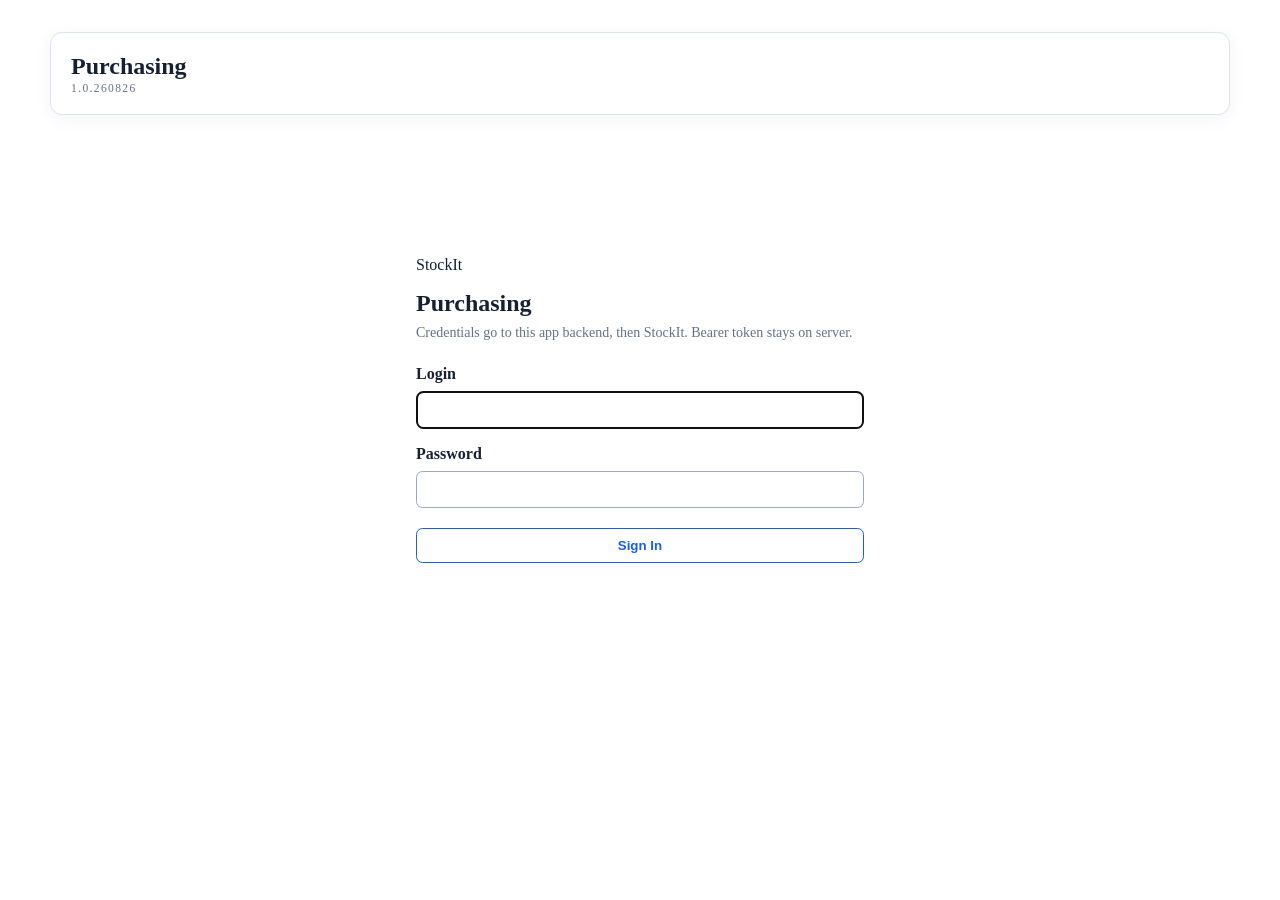
==== commit 583e3805: "feat: purchase order lifecycle, approvals and status history Replace the purchase order status list " ====
--- a/apps/purchasing/index.html
+++ b/apps/purchasing/index.html
@@ -54,7 +54,7 @@
 <body class="stockit-app-shell">
   <header>
     <div><h1>Purchasing</h1><p class="version" id="version"></p></div>
-    <nav id="nav" class="controls hidden"><button data-view="list" type="button">Purchase orders</button><button data-view="requisitions" type="button">Requisitions</button><button data-view="suppliers" type="button">Suppliers</button></nav>
+    <nav id="nav" class="controls hidden"><button data-view="list" type="button">Purchase orders</button><button data-view="suppliers" type="button">Suppliers</button></nav>
     <div id="identity" class="hidden"><span id="user"></span> <button id="logout" class="secondary">Log out</button></div>
   </header>
 
@@ -79,6 +79,7 @@
       <label>Doc date to<input id="filter-to" type="date"></label>
       <label>Supplier<select id="filter-supplier"></select></label>
       <label>Status<select id="filter-status"></select></label>
+      <label>Payment<select id="filter-payment"></select></label>
       <label>Search<input id="filter-search" type="search" placeholder="doc number or note"></label>
     </div>
     <div class="controls"><button id="filter-reset" class="secondary" type="button">Reset filters</button><span id="list-count" class="muted"></span></div>
@@ -88,7 +89,7 @@
 
   <main id="edit-view" class="hidden">
     <section>
-      <div class="section-head"><h2 id="edit-title">New purchase order</h2><div class="controls"><button id="back" class="secondary" type="button">Back to list</button><button id="copy-po" class="secondary hidden" type="button">Copy PO</button><button id="print" class="secondary hidden" type="button">Print</button><button id="delete-po" class="danger hidden" type="button">Delete PO</button></div></div>
+      <div class="section-head"><h2 id="edit-title">New purchase order</h2><div class="controls"><button id="back" class="secondary" type="button">Back to list</button><button id="duplicate-po" class="secondary hidden" type="button">Duplicate</button><button id="print" class="secondary hidden" type="button">Print</button><button id="delete-po" class="danger hidden" type="button">Delete PO</button></div></div>
       <form id="po-form">
         <div class="grid">
           <label>Doc number<input name="por_doc_number" required></label>
@@ -96,11 +97,27 @@
           <label>Doc date<input name="por_doc_date" type="date"></label>
           <label>Ship date<input name="por_ship_date" type="date"></label>
           <label>Paid date<input name="por_paid_date" type="date"></label>
-          <label>Status<select name="por_status" id="status-select"></select></label>
+          <label>Currency<select name="por_currency" class="currency-select"></select></label>
         </div>
         <label>Note<textarea name="por_note" rows="2"></textarea></label>
-        <div class="controls" style="margin-top:.75rem"><button>Save order</button><span id="edit-error" class="error" style="margin:0"></span></div>
+        <div class="controls" style="margin-top:.75rem"><button>Save order</button><span id="duplicate-note" class="muted" style="margin:0"></span><span id="edit-error" class="error" style="margin:0"></span></div>
       </form>
+    </section>
+
+    <section id="po-status-section" class="hidden">
+      <div class="section-head"><h2>Status, approvals &amp; payment</h2><span id="po-status-label" class="muted"></span></div>
+      <form id="po-status-form">
+        <div class="grid">
+          <label>Status<select name="por_status" id="status-select"></select></label>
+          <label>Payment<select name="por_payment_status" id="payment-select"></select></label>
+          <label>Note<input name="note" placeholder="Why the status changed"></label>
+        </div>
+        <div class="controls" style="margin-top:.75rem"><button>Apply status change</button><button id="submit-po" class="secondary hidden" type="button">Submit for approval</button><span id="po-status-error" class="error" style="margin:0"></span></div>
+      </form>
+      <div id="po-approvals"></div>
+      <p id="po-approvals-error" class="error"></p>
+      <div class="section-head" style="margin-top:1rem"><h2>Status history</h2><span id="po-history-count" class="muted"></span></div>
+      <div id="po-history"></div>
     </section>
 
     <section id="lines-section" class="hidden">
@@ -135,63 +152,6 @@
         </tr></tbody></table>
       </form>
       <p id="schedule-error" class="error"></p>
-    </section>
-  </main>
-
-  <section id="requisitions-view" class="hidden">
-    <div class="section-head"><h2>Purchase requisitions</h2><div class="controls"><button id="new-requisition" type="button">New requisition</button><button id="reload-requisitions" class="secondary" type="button">Refresh</button></div></div>
-    <div class="filters">
-      <label>Date from<input id="requisition-from" type="date"></label>
-      <label>Date to<input id="requisition-to" type="date"></label>
-      <label>Status<select id="requisition-status"></select></label>
-      <label>Search<input id="requisition-search" type="search" placeholder="doc number or note"></label>
-    </div>
-    <div class="controls"><button id="requisition-reset" class="secondary" type="button">Reset filters</button><span id="requisition-count" class="muted"></span></div>
-    <p id="requisition-list-error" class="error"></p>
-    <div id="requisition-table"></div>
-  </section>
-
-  <main id="requisition-edit-view" class="hidden">
-    <section>
-      <div class="section-head"><h2 id="requisition-title">New requisition</h2><div class="controls">
-        <button id="requisition-back" class="secondary" type="button">Back to list</button>
-        <button id="submit-requisition" class="hidden" type="button">Submit for approval</button>
-        <button id="requisition-to-po" class="hidden" type="button">Create purchase order</button>
-        <button id="delete-requisition" class="danger hidden" type="button">Delete requisition</button>
-      </div></div>
-      <form id="requisition-form">
-        <div class="grid">
-          <label>Doc number<input name="prq_doc_number" required></label>
-          <label>Date<input name="prq_date" type="date"></label>
-          <label>Needed by<input name="prq_needed_by" type="date"></label>
-          <label>Department<input name="prq_department"></label>
-          <label>Suggested supplier<select name="sup_id" id="requisition-supplier"></select></label>
-          <label>Currency<select name="prq_currency" class="currency-select"></select></label>
-        </div>
-        <label>Note<textarea name="prq_note" rows="2"></textarea></label>
-        <div class="controls" style="margin-top:.75rem"><button>Save requisition</button><span id="requisition-status-label" class="muted"></span><span id="requisition-error" class="error" style="margin:0"></span></div>
-      </form>
-    </section>
-
-    <section id="requisition-lines-section" class="hidden">
-      <div class="section-head"><h2>Requisition lines</h2><span id="requisition-totals" class="muted"></span></div>
-      <div id="requisition-lines"></div>
-      <form id="requisition-line-form">
-        <table><thead><tr><th>Item</th><th class="num">Qty</th><th class="num">Unit price</th><th>Currency</th><th></th></tr></thead><tbody><tr>
-          <td><select name="itm_id" id="requisition-item-select"></select></td>
-          <td class="num"><input name="prc_qty" type="number" step="any" min="0" required></td>
-          <td class="num"><input name="prc_price" type="number" step="any" min="0"></td>
-          <td><select name="prc_currency" class="currency-select"></select></td>
-          <td><button>Add line</button></td>
-        </tr></tbody></table>
-      </form>
-      <p id="requisition-lines-error" class="error"></p>
-    </section>
-
-    <section id="approvals-section" class="hidden">
-      <div class="section-head"><h2>Approvals</h2><span id="approval-summary" class="muted"></span></div>
-      <div id="approvals"></div>
-      <p id="approvals-error" class="error"></p>
     </section>
   </main>
 
@@ -235,11 +195,12 @@
   <div id="print-view"></div>
 
   <script>
-    const VERSION = '1.0.260825';
+    const VERSION = '1.0.260826';
     const CURRENCIES = ['USD', 'TWD', 'CNY', 'EUR'];
-    const PO_STATUSES = ['draft', 'issued', 'approved', 'sent', 'confirmed', 'paid', 'prepared', 'shipped', 'delivered', 'received', 'complete', 'inactive'];
+    // Lifecycle statuses mirror StockIt's poStatusOptions, in workflow order.
+    const PO_STATUSES = ['draft', 'pending_approval', 'approved', 'rejected', 'issued', 'confirmed', 'partially_received', 'received', 'invoiced', 'closed', 'on_hold', 'pending_revision', 'cancelled'];
+    const PAYMENT_STATUSES = ['unpaid', 'partially_paid', 'paid', 'refunded'];
     const OBLIGATION_STATUSES = ['planned', 'due', 'paid', 'cancelled'];
-    const REQUISITION_STATUSES = ['draft', 'submitted', 'approved', 'rejected', 'ordered', 'cancelled'];
     const SUPPLIER_STATUSES = ['Draft', 'Under Review', 'Active', 'Inactive', 'Hold', 'Phase-Out', 'Obsolete'];
     const SUPPLIER_FIELDS = ['sup_code', 'sup_name_en', 'sup_name_zh', 'sup_type', 'sup_contact_name', 'sup_contact_phone', 'sup_contact_email', 'sup_website', 'sup_vat_number', 'sup_bank_name', 'sup_bank_account', 'sup_status', 'sup_address_en', 'sup_note'];
     // StockIt filters by date range and status server-side, so the browser only holds the window it asked for.
@@ -253,9 +214,9 @@
 
     let suppliers = [], items = [], orders = [], currentPO = null, currentSupplier = null;
     let lines = [], schedule = [], priceList = {}, orderTotals = {};
-    let requisitions = [], requisitionLines = [], approvals = [], currentRequisition = null, currentRole = '';
+    let currentRole = '';
+    let poApprovals = [], poHistory = [], poApprovalRules = [];
     let sort = { key: 'por_doc_date', desc: true };
-    let requisitionSort = { key: 'prq_date', desc: true };
 
     async function api(method, path, body) {
       const response = await fetch(path, { method, headers: body ? {'Content-Type': 'application/json'} : {}, body: body ? JSON.stringify(body) : undefined });
@@ -296,15 +257,12 @@
       $('#edit-view').classList.toggle('hidden', view !== 'edit');
       $('#suppliers-view').classList.toggle('hidden', view !== 'suppliers');
       $('#supplier-edit-view').classList.toggle('hidden', view !== 'supplier-edit');
-      $('#requisitions-view').classList.toggle('hidden', view !== 'requisitions');
-      $('#requisition-edit-view').classList.toggle('hidden', view !== 'requisition-edit');
       $('#identity').classList.toggle('hidden', view === 'login');
       $('#nav').classList.toggle('hidden', view === 'login');
       for (const button of document.querySelectorAll('#nav button')) {
         button.classList.toggle('active',
           (button.dataset.view === 'list' && (view === 'list' || view === 'edit'))
-          || (button.dataset.view === 'suppliers' && view.startsWith('supplier'))
-          || (button.dataset.view === 'requisitions' && view.startsWith('requisition')));
+          || (button.dataset.view === 'suppliers' && view.startsWith('supplier')));
       }
     }
     function showLogin() { $('#login').reset(); $('#login-error').classList.add('hidden'); show('login'); }
@@ -316,6 +274,7 @@
       $('#filter-to').value = '';
       $('#filter-supplier').value = '';
       $('#filter-status').value = '';
+      $('#filter-payment').value = '';
       $('#filter-search').value = '';
       showList();
     }
@@ -326,6 +285,7 @@
       { key: 'por_doc_date', label: 'Doc date', value: po => po.por_doc_date },
       { key: 'por_ship_date', label: 'Ship date', value: po => po.por_ship_date },
       { key: 'por_status', label: 'Status', value: po => po.por_status },
+      { key: 'por_payment_status', label: 'Payment', value: po => po.por_payment_status },
     ];
 
     async function showList() {
@@ -337,6 +297,7 @@
       if (to) params['to.por_doc_date'] = to;
       if ($('#filter-supplier').value) params['filter.sup_id'] = $('#filter-supplier').value;
       if ($('#filter-status').value) params['filter.por_status'] = $('#filter-status').value;
+      if ($('#filter-payment').value) params['filter.por_payment_status'] = $('#filter-payment').value;
       if ($('#filter-search').value.trim()) params.q = $('#filter-search').value.trim();
       try {
         orders = await listAll('purchase_orders', params, MAX_ROWS);
@@ -381,8 +342,8 @@
 
     // --- purchase order editor ---
     async function openPO(id) {
-      currentPO = null; lines = []; schedule = []; priceList = {};
-      for (const id of ['#edit-error', '#lines-error', '#schedule-error', '#quote-hint', '#price-warning']) $(id).textContent = '';
+      currentPO = null; lines = []; schedule = []; priceList = {}; poApprovals = []; poHistory = [];
+      for (const id of ['#edit-error', '#lines-error', '#schedule-error', '#quote-hint', '#price-warning', '#duplicate-note', '#po-status-error', '#po-approvals-error']) $(id).textContent = '';
       if (id != null) {
         try {
           const record = await api('GET', `/api/tables/purchase_orders/${id}`);
@@ -396,12 +357,20 @@
       form.por_doc_date.value = po.por_doc_date || (id == null ? isoDate(new Date()) : '');
       form.por_ship_date.value = po.por_ship_date || '';
       form.por_paid_date.value = po.por_paid_date || '';
+      form.por_currency.value = po.por_currency || 'USD';
       $('#status-select').innerHTML = options(PO_STATUSES, po.por_status || 'draft');
+      $('#payment-select').innerHTML = options(PAYMENT_STATUSES, po.por_payment_status || 'unpaid');
+      $('#po-status-form').note.value = '';
       form.por_note.value = po.por_note || '';
       $('#edit-title').textContent = currentPO ? `Purchase order ${currentPO.por_doc_number}` : 'New purchase order';
-      for (const id of ['#delete-po', '#print', '#copy-po', '#lines-section', '#schedule-section']) $(id).classList.toggle('hidden', !currentPO);
+      for (const id of ['#delete-po', '#print', '#duplicate-po', '#lines-section', '#schedule-section', '#po-status-section']) $(id).classList.toggle('hidden', !currentPO);
+      // Only a draft order can enter approval routing; afterwards the workflow owns the status.
+      $('#submit-po').classList.toggle('hidden', !currentPO || (po.por_status || 'draft') !== 'draft');
+      $('#po-status-label').textContent = currentPO
+        ? `Status ${po.por_status || 'draft'}; payment ${po.por_payment_status || 'unpaid'}${po.por_total_minor == null ? '' : `; approved total ${number(po.por_total_minor / 100)} ${po.por_currency || ''}`}`
+        : '';
       show('edit');
-      if (currentPO) await Promise.all([loadLines(), loadSchedule(), loadPriceList(currentPO.sup_id)]);
+      if (currentPO) await Promise.all([loadLines(), loadSchedule(), loadPriceList(currentPO.sup_id), loadPOApprovals(), loadPOHistory()]);
     }
 
     function formPayload(form, fields) {
@@ -473,6 +442,21 @@
       const ordered = lines.reduce((sum, line) => sum + (line.poc_qty || 0), 0);
       const received = lines.reduce((sum, line) => sum + (line.poc_received_qty || 0), 0);
       $('#line-totals').textContent = `${Object.keys(totals).length ? 'Order totals: ' + money(totals) + '. ' : ''}Received ${number(received)} of ${number(ordered)} units.`;
+      labelSubmitButton();
+    }
+
+    // Submitting only routes the order when an active approval rule matches its
+    // amount; with no matching rule StockIt approves it outright, so the button
+    // says what it will actually do. StockIt prices the order the same way:
+    // round(sum(qty * price) * 100), across every line regardless of currency.
+    function labelSubmitButton() {
+      const totalMinor = Math.round(lines.reduce((sum, line) => sum + (line.poc_qty || 0) * (line.poc_price || 0), 0) * 100);
+      const routed = poApprovalRules.some(rule => (rule.apr_min_amount_minor || 0) <= totalMinor);
+      const button = $('#submit-po');
+      button.textContent = routed ? 'Submit for approval' : 'Approve';
+      button.title = routed
+        ? 'Routes this order through the approval steps its amount requires.'
+        : 'No approval rule matches this amount, so StockIt approves the order outright.';
     }
     function saveLinePayload(line) {
       return {
@@ -584,12 +568,89 @@
       } catch (error) { $('#schedule-error').textContent = error.message; }
     });
 
+    // --- PO approvals, status history and status changes ---
+    async function loadPOApprovals() {
+      poApprovals = await listAll('approvals', { sort: 'apv_step', 'filter.apv_source_type': 'purchase_order', 'filter.apv_source_id': currentPO.por_id });
+      const firstPending = poApprovals.find(approval => approval.apv_status === 'pending');
+      $('#po-approvals').innerHTML = poApprovals.length ? `<table><thead><tr><th class="num">Step</th><th>Approver role</th><th>Status</th><th>Decided by</th><th>Decided at</th><th>Note</th><th></th></tr></thead><tbody>${
+        poApprovals.map((approval, index) => {
+          // Only the first pending step is decidable, and only by its own role.
+          const mine = approval === firstPending && approval.apv_role === currentRole;
+          return `<tr>
+            <td class="num">${number(approval.apv_step)}</td>
+            <td>${escape(approval.apv_role)}</td>
+            <td>${escape(approval.apv_status)}</td>
+            <td>${escape(approval.apv_decided_by)}</td>
+            <td>${escape(approval.apv_decided_at)}</td>
+            <td>${mine ? '<input class="approval-note" placeholder="Optional note">' : escape(approval.apv_note)}</td>
+            <td>${mine ? `<button data-approve="${index}" type="button">Approve</button> <button class="danger" data-reject="${index}" type="button">Reject</button>` : ''}</td>
+          </tr>`;
+        }).join('')
+      }</tbody></table>` : '<p class="muted">No approval steps: this order needed none.</p>';
+      if (!poApprovals.length) return;
+      $('#po-status-label').textContent += !firstPending ? '. All steps decided.'
+        : firstPending.apv_role === currentRole ? `. Waiting for your decision on step ${firstPending.apv_step}.`
+        : `. Waiting for role ${firstPending.apv_role} on step ${firstPending.apv_step}.`;
+    }
+
+    $('#po-approvals').addEventListener('click', async event => {
+      const { approve, reject } = event.target.dataset;
+      if (approve == null && reject == null) return;
+      const approval = poApprovals[approve ?? reject];
+      const note = $('#po-approvals').querySelector('.approval-note')?.value || '';
+      $('#po-approvals-error').textContent = '';
+      try {
+        await api('POST', `/api/approvals/${approval.apv_id}/decide`, { decision: approve != null ? 'approved' : 'rejected', note });
+        await openPO(currentPO.por_id);
+      } catch (error) { $('#po-approvals-error').textContent = error.message; }
+    });
+
+    async function loadPOHistory() {
+      poHistory = await listAll('po_status_history', { sort: 'psh_id', desc: true, parent_id: currentPO.por_id });
+      $('#po-history').innerHTML = poHistory.length ? `<table><thead><tr><th>Changed at</th><th>From</th><th>To</th><th>Payment</th><th>By</th><th>Note</th></tr></thead><tbody>${
+        poHistory.map(entry => `<tr>
+          <td>${escape(entry.created_at)}</td>
+          <td>${escape(entry.psh_previous_status)}</td>
+          <td>${escape(entry.psh_status)}</td>
+          <td>${escape(entry.psh_payment_status)}</td>
+          <td>${escape(entry.usr_id)}</td>
+          <td>${escape(entry.psh_note)}</td>
+        </tr>`).join('')
+      }</tbody></table>` : '<p class="muted">No status changes recorded yet.</p>';
+      $('#po-history-count').textContent = poHistory.length ? `${poHistory.length} recorded changes` : '';
+    }
+
+    $('#po-status-form').addEventListener('submit', async event => {
+      event.preventDefault();
+      $('#po-status-error').textContent = '';
+      const form = event.target;
+      try {
+        await api('POST', `/api/purchase_orders/${currentPO.por_id}/status`, {
+          por_status: form.por_status.value, por_payment_status: form.por_payment_status.value, note: form.note.value,
+        });
+        await openPO(currentPO.por_id);
+      } catch (error) { $('#po-status-error').textContent = error.message; }
+    });
+
+    $('#submit-po').addEventListener('click', async () => {
+      if (!currentPO) return;
+      $('#po-status-error').textContent = '';
+      try {
+        const result = await api('POST', `/api/purchase_orders/${currentPO.por_id}/submit`);
+        await openPO(currentPO.por_id);
+        if (result.status === 'approved') $('#po-status-label').textContent += `. Approved outright: ${number(result.total_minor / 100)} ${result.currency || ''} needs no approval step.`;
+      } catch (error) { $('#po-status-error').textContent = error.message; }
+    });
+
+
     // --- PO header save / copy / delete ---
     $('#po-form').addEventListener('submit', async event => {
       event.preventDefault();
       $('#edit-error').textContent = '';
-      const payload = formPayload(event.target, ['por_doc_number', 'por_doc_date', 'por_ship_date', 'por_paid_date', 'por_status', 'por_note']);
+      const payload = formPayload(event.target, ['por_doc_number', 'por_doc_date', 'por_ship_date', 'por_paid_date', 'por_currency', 'por_note']);
       payload.sup_id = event.target.sup_id.value === '' ? null : Number(event.target.sup_id.value);
+      // Status and payment tag move through the status endpoint so every change is recorded with a note.
+      if (!currentPO) { payload.por_status = 'draft'; payload.por_payment_status = 'unpaid'; }
       try {
         if (currentPO) {
           await api('PUT', `/api/tables/purchase_orders/${currentPO.por_id}`, payload);
@@ -600,15 +661,18 @@
         }
       } catch (error) { $('#edit-error').textContent = error.message; }
     });
-    $('#copy-po').addEventListener('click', async () => {
+    // Duplicate copies what a re-order needs: supplier, note and every line's item,
+    // qty, price and currency. Receipts, ship/paid dates and the payment schedule
+    // belong to the original order and are deliberately left behind.
+    $('#duplicate-po').addEventListener('click', async () => {
       if (!currentPO) return;
-      const docNumber = prompt('Document number for the copy', `${currentPO.por_doc_number}-COPY`);
-      if (!docNumber) return;
+      const source = currentPO.por_doc_number;
       $('#edit-error').textContent = '';
       try {
         const record = await api('POST', '/api/tables/purchase_orders', {
-          por_doc_number: docNumber, sup_id: currentPO.sup_id, por_doc_date: isoDate(new Date()),
-          por_status: 'draft', por_note: currentPO.por_note || null,
+          por_doc_number: `${source}-COPY`, sup_id: currentPO.sup_id,
+          por_doc_date: isoDate(new Date()), por_status: 'draft', por_payment_status: 'unpaid',
+          por_currency: currentPO.por_currency || null, por_note: currentPO.por_note || null,
         });
         for (const line of lines) {
           await api('POST', '/api/tables/po_components', {
@@ -617,6 +681,10 @@
           });
         }
         await openPO(record.row.por_id);
+        const field = $('#po-form').por_doc_number;
+        field.focus();
+        field.select();
+        $('#duplicate-note').textContent = `Draft copy of ${source}: lines copied, receipts and payment schedule not. Set the document number and save.`;
       } catch (error) { $('#edit-error').textContent = error.message; }
     });
     $('#delete-po').addEventListener('click', async () => {
@@ -707,7 +775,7 @@
       const totals = lineTotals(lines);
       $('#print-view').innerHTML = `
         <h1>Purchase Order ${escape(po.por_doc_number)}</h1>
-        <p class="muted">Status: ${escape(po.por_status)}</p>
+        <p class="muted">Status: ${escape(po.por_status)} &middot; Payment: ${escape(po.por_payment_status || 'unpaid')}</p>
         <div class="print-meta">
           <div><h3>Supplier</h3>${supplier ? `${escape(supplier.sup_name_en || '')}<br>${escape(supplier.sup_address_en || '')}<br>${escape(supplier.sup_contact_name || '')} ${escape(supplier.sup_contact_phone || '')}<br>${escape(supplier.sup_contact_email || '')}` : '<span class="muted">No supplier selected</span>'}</div>
           <div><h3>Dates</h3>Doc date: ${escape(po.por_doc_date || '-')}<br>Ship date: ${escape(po.por_ship_date || '-')}<br>Paid date: ${escape(po.por_paid_date || '-')}</div>
@@ -725,227 +793,6 @@
       window.print();
     });
 
-    // --- purchase requisitions ---
-    function defaultRequisitionFrom() { const date = new Date(); date.setMonth(date.getMonth() - DEFAULT_MONTHS); return isoDate(date); }
-    function resetRequisitionFilters() {
-      $('#requisition-from').value = defaultRequisitionFrom();
-      $('#requisition-to').value = '';
-      $('#requisition-status').value = '';
-      $('#requisition-search').value = '';
-      showRequisitions();
-    }
-
-    const REQUISITION_COLUMNS = [
-      { key: 'prq_doc_number', label: 'Doc number', value: r => r.prq_doc_number },
-      { key: 'prq_date', label: 'Date', value: r => r.prq_date },
-      { key: 'prq_needed_by', label: 'Needed by', value: r => r.prq_needed_by },
-      { key: 'prq_department', label: 'Department', value: r => r.prq_department },
-      { key: 'supplier', label: 'Suggested supplier', value: r => supplierName(r.sup_id) },
-      { key: 'prq_status', label: 'Status', value: r => r.prq_status },
-    ];
-
-    async function showRequisitions() {
-      show('requisitions');
-      $('#requisition-list-error').textContent = '';
-      const params = { sort: 'prq_date', desc: true };
-      if ($('#requisition-from').value) params['from.prq_date'] = $('#requisition-from').value;
-      if ($('#requisition-to').value) params['to.prq_date'] = $('#requisition-to').value;
-      if ($('#requisition-status').value) params['filter.prq_status'] = $('#requisition-status').value;
-      if ($('#requisition-search').value.trim()) params.q = $('#requisition-search').value.trim();
-      try {
-        requisitions = await listAll('purchase_requisitions', params, MAX_ROWS);
-        renderRequisitions();
-      } catch (error) { $('#requisition-list-error').textContent = error.message; }
-    }
-
-    function renderRequisitions() {
-      const rows = requisitions.slice();
-      const column = REQUISITION_COLUMNS.find(c => c.key === requisitionSort.key) || REQUISITION_COLUMNS[1];
-      rows.sort((a, b) => String(column.value(a) ?? '').localeCompare(String(column.value(b) ?? ''), undefined, { numeric: true }) * (requisitionSort.desc ? -1 : 1));
-      $('#requisition-count').textContent = `${rows.length} requisitions`;
-      $('#requisition-table').innerHTML = rows.length ? `<table><thead><tr>${
-        REQUISITION_COLUMNS.map(c => `<th data-sort="${c.key}">${escape(c.label)}${requisitionSort.key === c.key ? (requisitionSort.desc ? ' &#9660;' : ' &#9650;') : ''}</th>`).join('')
-      }<th class="num">Total</th></tr></thead><tbody>${
-        rows.map(record => `<tr data-id="${record.prq_id}">${REQUISITION_COLUMNS.map(c => `<td>${escape(c.value(record))}</td>`).join('')}<td class="num">${
-          record.prq_total_minor == null ? '' : escape(`${number(record.prq_total_minor / 100)} ${record.prq_currency || ''}`)
-        }</td></tr>`).join('')
-      }</tbody></table>` : '<p class="muted">No requisitions match these filters.</p>';
-    }
-
-    async function openRequisition(id) {
-      currentRequisition = null; requisitionLines = []; approvals = [];
-      for (const selector of ['#requisition-error', '#requisition-lines-error', '#approvals-error']) $(selector).textContent = '';
-      if (id != null) {
-        try { currentRequisition = (await api('GET', `/api/tables/purchase_requisitions/${id}`)).row; }
-        catch (error) { $('#requisition-list-error').textContent = error.message; return; }
-      }
-      const record = currentRequisition || {};
-      const form = $('#requisition-form');
-      form.prq_doc_number.value = record.prq_doc_number || '';
-      form.prq_date.value = record.prq_date || (id == null ? isoDate(new Date()) : '');
-      form.prq_needed_by.value = record.prq_needed_by || '';
-      form.prq_department.value = record.prq_department || '';
-      form.prq_note.value = record.prq_note || '';
-      form.prq_currency.value = record.prq_currency || 'USD';
-      $('#requisition-supplier').innerHTML = '<option value="">&mdash;</option>' + suppliers.map(s => `<option value="${s.sup_id}"${s.sup_id === record.sup_id ? ' selected' : ''}>${escape(s.sup_name_en || s.sup_code || s.sup_id)}</option>`).join('');
-      $('#requisition-title').textContent = currentRequisition ? `Requisition ${currentRequisition.prq_doc_number}` : 'New requisition';
-      const status = record.prq_status || 'draft';
-      $('#requisition-status-label').textContent = currentRequisition ? `Status: ${status}${record.por_id ? `; purchase order #${record.por_id}` : ''}` : '';
-      // A requisition is only editable while it is a draft; the workflow owns it afterwards.
-      const draft = status === 'draft';
-      for (const field of form.elements) field.disabled = currentRequisition != null && !draft;
-      $('#delete-requisition').classList.toggle('hidden', !currentRequisition || !draft);
-      $('#submit-requisition').classList.toggle('hidden', !currentRequisition || !draft);
-      $('#requisition-to-po').classList.toggle('hidden', status !== 'approved');
-      $('#requisition-lines-section').classList.toggle('hidden', !currentRequisition);
-      $('#requisition-line-form').classList.toggle('hidden', !draft);
-      $('#approvals-section').classList.toggle('hidden', !currentRequisition || status === 'draft');
-      show('requisition-edit');
-      if (currentRequisition) await Promise.all([loadRequisitionLines(), loadApprovals()]);
-    }
-
-    async function loadRequisitionLines() {
-      requisitionLines = await listAll('prq_components', { sort: 'prc_id', parent_id: currentRequisition.prq_id });
-      renderRequisitionLines();
-    }
-    function renderRequisitionLines() {
-      const editable = (currentRequisition.prq_status || 'draft') === 'draft';
-      $('#requisition-lines').innerHTML = requisitionLines.length ? `<table><thead><tr><th>Item</th><th class="num">Qty</th><th class="num">Unit price</th><th>Currency</th><th class="num">Line total</th>${editable ? '<th></th>' : ''}</tr></thead><tbody>${
-        requisitionLines.map((line, index) => `<tr>
-          <td>${escape(itemName(line.itm_id))}</td>
-          <td class="num">${number(line.prc_qty)}</td>
-          <td class="num">${number(line.prc_price)}</td>
-          <td>${escape(line.prc_currency)}</td>
-          <td class="num">${number((line.prc_qty || 0) * (line.prc_price || 0))}</td>
-          ${editable ? `<td><button class="danger" data-delete-line="${index}" type="button">Delete</button></td>` : ''}
-        </tr>`).join('')
-      }</tbody></table>` : '<p class="muted">No lines yet. A requisition needs at least one line before it can be submitted.</p>';
-      const totals = sumByCurrency(requisitionLines, line => line.prc_currency, line => (line.prc_qty || 0) * (line.prc_price || 0));
-      $('#requisition-totals').textContent = Object.keys(totals).length ? `Requested: ${money(totals)}` : '';
-    }
-
-    async function loadApprovals() {
-      approvals = await listAll('approvals', { sort: 'apv_step', 'filter.apv_source_type': 'purchase_requisition', 'filter.apv_source_id': currentRequisition.prq_id });
-      renderApprovals();
-    }
-    function renderApprovals() {
-      const firstPending = approvals.find(approval => approval.apv_status === 'pending');
-      $('#approvals').innerHTML = approvals.length ? `<table><thead><tr><th class="num">Step</th><th>Approver role</th><th>Status</th><th>Decided by</th><th>Decided at</th><th>Note</th><th></th></tr></thead><tbody>${
-        approvals.map((approval, index) => {
-          const mine = approval === firstPending && approval.apv_role === currentRole;
-          return `<tr>
-            <td class="num">${number(approval.apv_step)}</td>
-            <td>${escape(approval.apv_role)}</td>
-            <td>${escape(approval.apv_status)}</td>
-            <td>${escape(approval.apv_decided_by)}</td>
-            <td>${escape(approval.apv_decided_at)}</td>
-            <td>${mine ? '<input id="approval-note" placeholder="Optional note">' : escape(approval.apv_note)}</td>
-            <td>${mine ? `<button data-approve="${index}" type="button">Approve</button> <button class="danger" data-reject="${index}" type="button">Reject</button>` : ''}</td>
-          </tr>`;
-        }).join('')
-      }</tbody></table>` : '<p class="muted">No approval steps: this requisition needed none.</p>';
-      $('#approval-summary').textContent = !firstPending ? 'All steps decided.'
-        : firstPending.apv_role === currentRole ? `Waiting for your decision on step ${firstPending.apv_step}.`
-        : `Waiting for role ${firstPending.apv_role} on step ${firstPending.apv_step}.`;
-    }
-
-    async function decideApproval(approval, decision) {
-      const note = $('#approval-note')?.value || '';
-      $('#approvals-error').textContent = '';
-      try {
-        await api('POST', `/api/approvals/${approval.apv_id}/decide`, { decision, note });
-        await openRequisition(currentRequisition.prq_id);
-      } catch (error) { $('#approvals-error').textContent = error.message; }
-    }
-
-    $('#approvals').addEventListener('click', event => {
-      const { approve, reject } = event.target.dataset;
-      if (approve != null) decideApproval(approvals[approve], 'approved');
-      else if (reject != null) decideApproval(approvals[reject], 'rejected');
-    });
-
-    $('#requisition-lines').addEventListener('click', async event => {
-      const remove = event.target.dataset.deleteLine;
-      if (remove == null) return;
-      $('#requisition-lines-error').textContent = '';
-      try {
-        await api('DELETE', `/api/tables/prq_components/${requisitionLines[remove].prc_id}`);
-        await loadRequisitionLines();
-      } catch (error) { $('#requisition-lines-error').textContent = error.message; }
-    });
-
-    $('#requisition-line-form').addEventListener('submit', async event => {
-      event.preventDefault();
-      $('#requisition-lines-error').textContent = '';
-      const form = event.target;
-      try {
-        await api('POST', '/api/tables/prq_components', {
-          prq_id: currentRequisition.prq_id,
-          itm_id: Number(form.itm_id.value),
-          prc_qty: Number(form.prc_qty.value),
-          prc_price: form.prc_price.value === '' ? null : Number(form.prc_price.value),
-          prc_currency: form.prc_currency.value,
-        });
-        form.prc_qty.value = ''; form.prc_price.value = '';
-        await loadRequisitionLines();
-      } catch (error) { $('#requisition-lines-error').textContent = error.message; }
-    });
-
-    $('#requisition-form').addEventListener('submit', async event => {
-      event.preventDefault();
-      $('#requisition-error').textContent = '';
-      const payload = formPayload(event.target, ['prq_doc_number', 'prq_date', 'prq_needed_by', 'prq_department', 'prq_currency', 'prq_note']);
-      payload.sup_id = event.target.sup_id.value === '' ? null : Number(event.target.sup_id.value);
-      try {
-        if (currentRequisition) {
-          await api('PUT', `/api/tables/purchase_requisitions/${currentRequisition.prq_id}`, payload);
-          await openRequisition(currentRequisition.prq_id);
-        } else {
-          payload.prq_status = 'draft';
-          const record = await api('POST', '/api/tables/purchase_requisitions', payload);
-          await openRequisition(record.row.prq_id);
-        }
-      } catch (error) { $('#requisition-error').textContent = error.message; }
-    });
-
-    $('#submit-requisition').addEventListener('click', async () => {
-      if (!currentRequisition) return;
-      $('#requisition-error').textContent = '';
-      try {
-        const result = await api('POST', `/api/purchase_requisitions/${currentRequisition.prq_id}/submit`);
-        await openRequisition(currentRequisition.prq_id);
-        $('#approval-summary').textContent = result.status === 'approved'
-          ? `Approved outright: ${number(result.total_minor / 100)} ${result.currency || ''} needs no approval step.`
-          : $('#approval-summary').textContent;
-      } catch (error) { $('#requisition-error').textContent = error.message; }
-    });
-
-    $('#requisition-to-po').addEventListener('click', async () => {
-      if (!currentRequisition) return;
-      const docNumber = prompt('Document number for the purchase order', currentRequisition.prq_doc_number || '');
-      if (docNumber === null) return;
-      $('#requisition-error').textContent = '';
-      try {
-        const result = await api('POST', `/api/purchase_requisitions/${currentRequisition.prq_id}/purchase_order`, { por_doc_number: docNumber });
-        orderTotals = {};
-        await openPO(result.purchase_order.por_id);
-      } catch (error) { $('#requisition-error').textContent = error.message; }
-    });
-
-    $('#delete-requisition').addEventListener('click', async () => {
-      if (!currentRequisition || !confirm(`Delete requisition ${currentRequisition.prq_doc_number}? Its lines are deleted too.`)) return;
-      $('#requisition-error').textContent = '';
-      try { await api('DELETE', `/api/tables/purchase_requisitions/${currentRequisition.prq_id}`); await showRequisitions(); }
-      catch (error) { $('#requisition-error').textContent = error.message; }
-    });
-
-    $('#requisition-table').addEventListener('click', event => {
-      const header = event.target.closest('th[data-sort]');
-      if (header) { const key = header.dataset.sort; requisitionSort = { key, desc: requisitionSort.key === key ? !requisitionSort.desc : false }; renderRequisitions(); return; }
-      const row = event.target.closest('tr[data-id]');
-      if (row) openRequisition(Number(row.dataset.id));
-    });
-
     // --- wiring ---
     $('#version').textContent = VERSION;
     $('#po-table').addEventListener('click', event => {
@@ -963,19 +810,12 @@
       if (row) openPO(Number(row.dataset.id));
     });
     let searchTimer;
-    for (const id of ['#filter-from', '#filter-to', '#filter-supplier', '#filter-status']) $(id).addEventListener('change', showList);
+    for (const id of ['#filter-from', '#filter-to', '#filter-supplier', '#filter-status', '#filter-payment']) $(id).addEventListener('change', showList);
     $('#filter-search').addEventListener('input', () => { clearTimeout(searchTimer); searchTimer = setTimeout(showList, 300); });
     $('#supplier-search').addEventListener('input', renderSuppliers);
     $('#filter-reset').addEventListener('click', resetFilters);
     $('#new-po').addEventListener('click', () => openPO(null));
     $('#new-supplier').addEventListener('click', () => openSupplier(null));
-    $('#new-requisition').addEventListener('click', () => openRequisition(null));
-    $('#reload-requisitions').addEventListener('click', showRequisitions);
-    $('#requisition-back').addEventListener('click', showRequisitions);
-    $('#requisition-reset').addEventListener('click', resetRequisitionFilters);
-    for (const id of ['#requisition-from', '#requisition-to', '#requisition-status']) $(id).addEventListener('change', showRequisitions);
-    let requisitionSearchTimer;
-    $('#requisition-search').addEventListener('input', () => { clearTimeout(requisitionSearchTimer); requisitionSearchTimer = setTimeout(showRequisitions, 300); });
     $('#reload').addEventListener('click', showList);
     $('#back').addEventListener('click', showList);
     $('#supplier-back').addEventListener('click', showSuppliers);
@@ -983,7 +823,6 @@
       const view = event.target.dataset.view;
       if (view === 'list') showList();
       else if (view === 'suppliers') showSuppliers();
-      else if (view === 'requisitions') showRequisitions();
     });
     $('#logout').addEventListener('click', async () => { await fetch('/logout', {method: 'POST'}); showLogin(); });
     $('#login').addEventListener('submit', async event => {
@@ -1005,13 +844,14 @@
       orderTotals = {};
       [items] = await Promise.all([listAll('items', { sort: 'itm_id' }), refreshSuppliers()]);
       $('#item-select').innerHTML = items.map(i => `<option value="${i.itm_id}">${escape(itemName(i.itm_id))}</option>`).join('');
-      $('#requisition-item-select').innerHTML = $('#item-select').innerHTML;
       $('#filter-status').innerHTML = '<option value="">All statuses</option>' + options(PO_STATUSES);
-      $('#requisition-status').innerHTML = '<option value="">All statuses</option>' + options(REQUISITION_STATUSES);
       $('#filter-from').value = defaultFrom();
-      $('#requisition-from').value = defaultRequisitionFrom();
       for (const select of document.querySelectorAll('.currency-select')) select.innerHTML = options(CURRENCIES, 'USD');
       for (const select of document.querySelectorAll('.obligation-status-select')) select.innerHTML = options(OBLIGATION_STATUSES, 'planned');
+      $('#filter-payment').innerHTML = '<option value="">All payment tags</option>' + options(PAYMENT_STATUSES);
+      // Advisory only: a missing rule list just leaves the submit button on its default label.
+      try { poApprovalRules = await listAll('approval_rules', { sort: 'apr_step', 'filter.apr_source_type': 'purchase_order', 'filter.apr_status': 'active' }); }
+      catch { poApprovalRules = []; }
       await showList();
     }
     (async () => {
